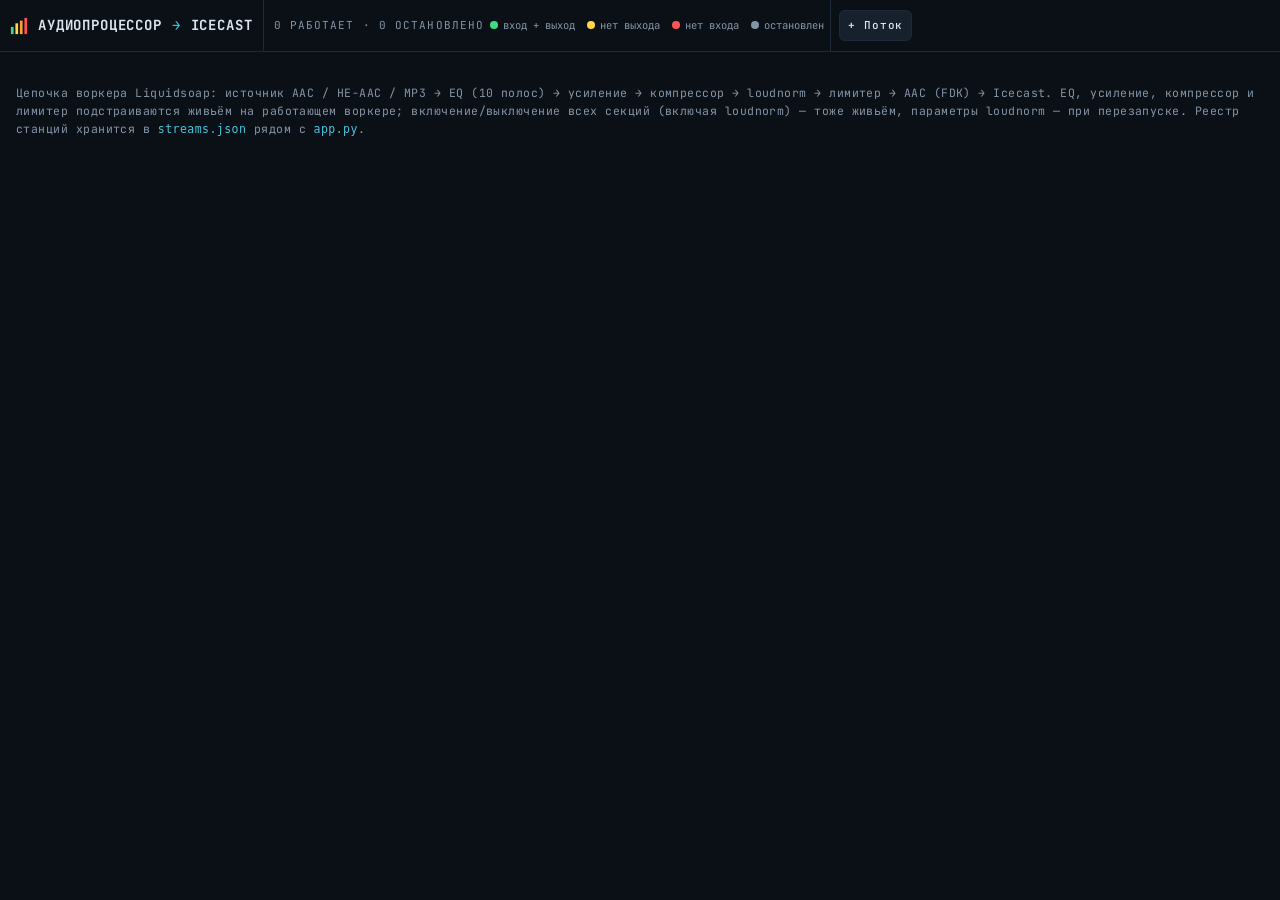
==== app/static/index.html @ 31f0cda4 "UI: чипы цепочки на карточках дашборда синхронизированы с живыми переключениями секций (streamsDoc о" ====
<!DOCTYPE html>
<html lang="ru">
<head>
<meta charset="utf-8">
<meta name="viewport" content="width=device-width, initial-scale=1">
<title>Аудиопроцессор · Панель управления</title>
<link rel="preconnect" href="https://fonts.googleapis.com">
<link rel="preconnect" href="https://fonts.gstatic.com" crossorigin>
<link href="https://fonts.googleapis.com/css2?family=JetBrains+Mono:wght@400;500;700&display=swap" rel="stylesheet">
<style>
  :root {
    --bg: #0b1016;
    --panel: #121922;
    --panel-2: #17212d;
    --border: #1f2a38;
    --text: #dbe4ee;
    --text-dim: #8494a7;
    --accent: #43c6dd;
    --green: #3ddc84;
    --yellow: #ffd54a;
    --orange: #ff9f2e;
    --red: #ff5252;
    --radius: 6px;
  }
  * { box-sizing: border-box; }
  html, body { margin: 0; padding: 0; }
  body {
    background: var(--bg);
    color: var(--text);
    font-family: "JetBrains Mono", ui-monospace, "Cascadia Mono", Consolas, monospace;
    font-size: 14px;
    line-height: 1.55;
    min-height: 100dvh;
  }
  ::selection { background: rgba(67, 198, 221, 0.25); }

  /* ---------- header + nav tabs ---------- */
  header {
    position: sticky; top: 0; z-index: 10;
    display: flex; flex-wrap: wrap; align-items: center; gap: 10px;
    padding: 0 16px;
    background: rgba(11, 16, 22, 0.96);
    border-bottom: 1px solid var(--border);
    min-height: 52px;
  }
  .logo {
    display: flex; align-items: center; gap: 10px;
    font-weight: 700; font-size: 14px; letter-spacing: 0.06em;
    padding-right: 14px; margin-right: 4px;
    border-right: 1px solid var(--border);
    align-self: stretch;
  }
  .logo .arrow { color: var(--accent); }

  .nav-tabs { display: flex; align-items: stretch; align-self: stretch; }
  .nav-tab {
    font: inherit; font-size: 12px; font-weight: 500;
    letter-spacing: 0.14em; text-transform: uppercase;
    color: var(--text-dim);
    background: none; border: none; cursor: pointer;
    padding: 0 16px;
    border-bottom: 2px solid transparent;
    transition: color 0.15s ease, border-color 0.15s ease;
  }
  .nav-tab:hover { color: var(--text); }
  .nav-tab:focus-visible { outline: 2px solid var(--accent); outline-offset: -2px; }
  .nav-tab.active { color: var(--accent); border-bottom-color: var(--accent); }

  header .spacer { flex: 1; }

  /* ---------- панель станции: вкладки разделов + BYPASS (под хэдером) ----------
     Выравнивание по левому краю сетки секций (как .layout), вид — кнопки. */
  .station-toolbar {
    display: flex; align-items: center; gap: 10px;
    max-width: 1560px; margin: 0 auto;
    padding: 12px 16px 0;
  }
  .station-toolbar .nav-tabs { align-self: center; gap: 8px; }
  .station-toolbar .nav-tab {
    font-size: 11px; letter-spacing: 0.12em;
    padding: 7px 14px;
    color: var(--text-dim);
    background: var(--panel);
    border: 1px solid var(--border); border-radius: 8px;
  }
  .station-toolbar .nav-tab:hover { color: var(--text); border-color: rgba(67, 198, 221, 0.5); }
  .station-toolbar .nav-tab.active {
    color: var(--accent);
    border-color: var(--accent);
    background: rgba(67, 198, 221, 0.10);
  }
  .station-toolbar .bypass-toggle { margin-left: auto; }

  /* ---------- bypass ---------- */
  .bypass-toggle {
    display: inline-flex; align-items: center; gap: 8px;
    font-size: 11px; font-weight: 700; letter-spacing: 0.16em;
    color: var(--text-dim); cursor: pointer; user-select: none;
    padding: 5px 10px; border-radius: var(--radius); border: 1px solid var(--border);
    transition: color 0.15s ease, border-color 0.15s ease, background 0.15s ease;
  }
  .bypass-toggle.on {
    color: var(--yellow); border-color: rgba(255, 213, 74, 0.55);
    background: rgba(255, 213, 74, 0.07);
  }
  .bypass-toggle.on .track { background: rgba(255, 213, 74, 0.15) !important; border-color: rgba(255, 213, 74, 0.55) !important; }
  .bypass-toggle.on .track::after { background: var(--yellow) !important; }

  /* ---------- buttons ---------- */
  .btn {
    font: inherit; font-size: 12px; font-weight: 500;
    letter-spacing: 0.08em;
    padding: 7px 15px;
    border-radius: var(--radius);
    border: 1px solid var(--border);
    background: var(--panel-2);
    color: var(--text);
    cursor: pointer;
    transition: border-color 0.15s ease, color 0.15s ease, background 0.15s ease, transform 0.1s ease;
  }
  .btn:hover { border-color: var(--accent); color: var(--accent); }
  .btn:active { transform: translateY(1px); }
  .btn:focus-visible { outline: 2px solid var(--accent); outline-offset: 2px; }
  .btn:disabled { opacity: 0.4; cursor: not-allowed; }
  .btn:disabled:hover { border-color: var(--border); color: var(--text); }
  .btn.primary {
    background: rgba(61, 220, 132, 0.12);
    border-color: rgba(61, 220, 132, 0.5);
    color: var(--green);
  }
  .btn.primary:hover { background: rgba(61, 220, 132, 0.2); border-color: var(--green); color: var(--green); }
  .btn.danger:hover { border-color: var(--red); color: var(--red); }
  header .btn { margin: 8px 0; }

  /* ---------- layout: center + right ---------- */
  .layout {
    display: grid;
    grid-template-columns: minmax(0, 1fr) 300px;
    gap: 16px;
    max-width: 1560px; margin: 0 auto;
    padding: 16px;
  }
  @media (max-width: 1150px) {
    .layout { grid-template-columns: 1fr; }
  }

  .tab-page { display: none; }
  .tab-page.active {
    display: grid;
    grid-template-columns: repeat(12, 1fr);
    gap: 14px;
    align-content: start;
  }

  section.card {
    background: var(--panel);
    border: 1px solid var(--border);
    border-radius: var(--radius);
    padding: 14px 16px 16px;
    grid-column: span 12;
    min-width: 0;
  }
  section.card.disabled > .fields { opacity: 0.35; pointer-events: none; }
  .eq-wrap.disabled { opacity: 0.35; pointer-events: none; }
  #fbFields.disabled { opacity: 0.35; pointer-events: none; }
  @media (min-width: 900px) {
    .card.s4 { grid-column: span 4; }
    .card.s6 { grid-column: span 6; }
    .card.s8 { grid-column: span 8; }
    .card.s12 { grid-column: span 12; }
  }

  .card-head {
    display: flex; align-items: center; justify-content: space-between; gap: 10px;
    margin: -14px -16px 14px; padding: 10px 16px;
    border-bottom: 1px solid var(--border);
    background: rgba(255, 255, 255, 0.015);
  }
  .card-head h2 {
    margin: 0;
    font-size: 11px; font-weight: 700;
    letter-spacing: 0.2em; text-transform: uppercase;
    color: var(--accent);
  }
  .card-head h2 .idx { color: var(--text-dim); margin-right: 8px; }
  .card-head .tools { display: flex; align-items: center; gap: 10px; flex-wrap: wrap; }

  /* ---------- right panel (stream info) ---------- */
  .right-panel {
    background: var(--panel);
    border: 1px solid var(--border);
    border-radius: var(--radius);
    padding: 0 0 8px;
    align-self: start;
    position: sticky; top: 68px;
  }
  .rp-title {
    padding: 10px 16px;
    font-size: 11px; font-weight: 700; letter-spacing: 0.2em; text-transform: uppercase;
    color: var(--accent);
    border-bottom: 1px solid var(--border);
  }
  .rp-status {
    margin: 14px 16px;
    padding: 10px 12px;
    border: 1px solid var(--border);
    border-radius: var(--radius);
    display: flex; align-items: center; gap: 10px;
    font-size: 12px; font-weight: 700; letter-spacing: 0.14em;
    color: var(--text-dim);
  }
  .rp-status .dot {
    width: 10px; height: 10px; border-radius: 50%;
    background: var(--text-dim); flex: none;
  }
  .rp-status.running { color: var(--green); border-color: rgba(61, 220, 132, 0.45); background: rgba(61, 220, 132, 0.06); }
  .rp-status.running .dot { background: var(--green); animation: pulse 1.5s ease-in-out infinite; }
  @keyframes pulse {
    0%, 100% { box-shadow: 0 0 0 0 rgba(61, 220, 132, 0.5); }
    50% { box-shadow: 0 0 0 6px rgba(61, 220, 132, 0); }
  }
  .rp-row {
    display: flex; justify-content: space-between; gap: 10px;
    padding: 7px 16px;
    border-bottom: 1px solid rgba(31, 42, 56, 0.6);
    font-size: 12px;
  }
  .rp-row .k { color: var(--text-dim); letter-spacing: 0.08em; text-transform: uppercase; font-size: 10.5px; flex: none; }
  .rp-row .v { text-align: right; word-break: break-all; min-width: 0; }
  .rp-row .v.mono { font-size: 11.5px; color: var(--text); }
  /* строка-ссылка «Выход»: клик ведёт на форму редактирования Icecast */
  .rp-edit { cursor: pointer; align-items: center; }
  .rp-edit:hover { background: var(--panel-2); }
  .rp-edit:hover .v { color: var(--accent); }
  .rp-edit-ico { flex: none; color: var(--text-dim); font-size: 12px; opacity: 0.6; }
  .rp-edit:hover .rp-edit-ico { color: var(--accent); opacity: 1; }
  .rp-section-label {
    padding: 12px 16px 4px;
    font-size: 10.5px; color: var(--text-dim); letter-spacing: 0.16em; text-transform: uppercase;
  }
  .rp-chain { display: flex; flex-wrap: wrap; align-items: center; gap: 6px; padding: 6px 16px 10px; }
  .chip {
    font-size: 10.5px; font-weight: 700; letter-spacing: 0.1em;
    padding: 3px 8px; border-radius: 4px;
    border: 1px solid var(--border); color: var(--text-dim);
    background: var(--panel-2);
  }
  .chip.on { color: var(--accent); border-color: rgba(67, 198, 221, 0.5); background: rgba(67, 198, 221, 0.08); }
  .chip.bypass { color: var(--yellow); border-color: rgba(255, 213, 74, 0.55); background: rgba(255, 213, 74, 0.07); }
  .rp-chain .arr { color: var(--text-dim); font-size: 10px; }

  /* ---------- toggle switch ---------- */
  .switch { position: relative; display: inline-block; width: 36px; height: 20px; flex: none; }
  .switch input { position: absolute; opacity: 0; width: 100%; height: 100%; margin: 0; cursor: pointer; }
  .switch .track {
    position: absolute; inset: 0; border-radius: 999px;
    background: var(--panel-2); border: 1px solid var(--border);
    transition: background 0.15s ease, border-color 0.15s ease;
    pointer-events: none;
  }
  .switch .track::after {
    content: ""; position: absolute; top: 2px; left: 2px;
    width: 14px; height: 14px; border-radius: 50%;
    background: var(--text-dim);
    transition: transform 0.15s ease, background 0.15s ease;
  }
  .switch input:checked + .track { background: rgba(67, 198, 221, 0.15); border-color: rgba(67, 198, 221, 0.55); }
  .switch input:checked + .track::after { transform: translateX(16px); background: var(--accent); }
  .switch input:focus-visible + .track { outline: 2px solid var(--accent); outline-offset: 2px; }

  /* ---------- fields ---------- */
  .field { margin-bottom: 12px; }
  .field:last-child { margin-bottom: 0; }
  .field label {
    display: flex; justify-content: space-between; align-items: baseline; gap: 8px;
    font-size: 10.5px; letter-spacing: 0.14em; text-transform: uppercase;
    color: var(--text-dim);
    margin-bottom: 5px;
  }
  .field label .val { color: var(--accent); font-weight: 500; letter-spacing: 0.02em; text-transform: none; }
  .field .hint { font-size: 11px; color: var(--text-dim); margin-top: 4px; }
  /* статус подключения выхода к Icecast (карточка 07) */
  .ice-status {
    display: flex; align-items: center; gap: 8px;
    font-size: 11.5px; color: var(--text-dim);
    padding: 7px 10px; margin-top: 8px;
    border: 1px solid var(--border); border-radius: 6px; background: var(--panel-2);
  }
  .ice-status .dot { flex: none; width: 8px; height: 8px; border-radius: 50%; background: var(--text-dim); }
  .ice-status.ok { color: var(--green); border-color: rgba(61, 220, 132, 0.45); }
  .ice-status.ok .dot { background: var(--green); animation: pulse 1.5s ease-in-out infinite; }
  .ice-status.bad { color: var(--red); border-color: rgba(255, 82, 82, 0.45); }
  .ice-status.bad .dot { background: var(--red); }

  input[type="text"], input[type="password"], input[type="number"], select {
    width: 100%;
    font: inherit; font-size: 13px;
    color: var(--text);
    background: var(--panel-2);
    border: 1px solid var(--border);
    border-radius: var(--radius);
    padding: 7px 10px;
    transition: border-color 0.15s ease;
  }
  input:focus, select:focus { outline: none; border-color: var(--accent); }
  input:focus-visible, select:focus-visible { outline: 2px solid rgba(67, 198, 221, 0.4); outline-offset: 1px; }
  select { width: auto; max-width: 100%; }

  input[type="range"] {
    width: 100%; height: 22px; margin: 0;
    appearance: none; -webkit-appearance: none;
    background: transparent; cursor: pointer;
  }
  input[type="range"]::-webkit-slider-runnable-track {
    height: 4px; border-radius: 2px; background: var(--border);
  }
  input[type="range"]::-webkit-slider-thumb {
    -webkit-appearance: none; appearance: none;
    width: 14px; height: 14px; border-radius: 50%;
    background: var(--accent); margin-top: -5px;
    border: none;
  }
  input[type="range"]::-moz-range-track { height: 4px; border-radius: 2px; background: var(--border); }
  input[type="range"]::-moz-range-thumb { width: 14px; height: 14px; border-radius: 50%; background: var(--accent); border: none; }
  input[type="range"]:focus-visible { outline: 2px solid rgba(67, 198, 221, 0.4); outline-offset: 4px; border-radius: 4px; }

  /* риски шкалы — фирменный признак приборов анализатора */
  .ticks {
    height: 5px; margin-top: 1px;
    background: repeating-linear-gradient(90deg, var(--border) 0 1px, transparent 1px calc(10% - 0.1px));
    opacity: 0.9;
  }

  .row2 { display: grid; grid-template-columns: 1fr 1fr; gap: 12px; }
  .checkline { display: flex; align-items: center; gap: 10px; font-size: 13px; }
  .checkline .grow { flex: 1; }

  /* ---------- equalizer ---------- */
  .eq-row {
    display: flex; justify-content: space-between; gap: 6px;
    overflow-x: auto; padding: 6px 2px 2px;
  }
  .eq-band {
    display: flex; flex-direction: column; align-items: center;
    min-width: 58px; flex: 1;
  }
  .eq-val {
    font-size: 11px; color: var(--accent); font-weight: 500;
    min-height: 16px; margin-bottom: 6px;
  }
  .eq-slider {
    height: 160px; width: 30px;
    display: flex; align-items: center; justify-content: center;
    position: relative;
  }
  .eq-slider input[type="range"] {
    width: 150px;
    transform: rotate(-90deg);
    flex: none;
  }
  .eq-freq {
    font-size: 11px; color: var(--text-dim);
    letter-spacing: 0.06em; margin-top: 6px;
  }
  .eq-zero {
    position: absolute; left: 50%; top: 50%;
    width: 150px; height: 1px;
    background: rgba(67, 198, 221, 0.25);
    transform: translate(-50%, -50%) rotate(-90deg);
    pointer-events: none;
  }
  .eq-row::-webkit-scrollbar { height: 6px; }
  .eq-row::-webkit-scrollbar-thumb { background: var(--border); border-radius: 3px; }

  /* ---------- listen ---------- */
  .listen-row { display: flex; gap: 10px; flex-wrap: wrap; }
  .listen-btn.playing { border-color: rgba(61, 220, 132, 0.6); color: var(--green); background: rgba(61, 220, 132, 0.08); }
  .listen-btn.playing::before { content: "● "; }

  /* ---------- command / console ---------- */
  .cmd-box {
    background: #080d13;
    border: 1px solid var(--border);
    border-radius: var(--radius);
    padding: 14px 16px;
    font-size: 12.5px; line-height: 1.7;
    color: #8fd0e0;
    white-space: pre-wrap; word-break: break-all;
    max-height: 200px; overflow: auto;
  }
  .cmd-actions { display: flex; align-items: center; gap: 12px; margin-top: 10px; flex-wrap: wrap; }
  .cmd-actions .note { font-size: 11px; color: var(--text-dim); }

  .console-head { display: flex; align-items: center; gap: 12px; flex-wrap: wrap; }
  .console-head .grow { flex: 1; }
  .console {
    background: #080d13;
    border: 1px solid var(--border);
    border-radius: var(--radius);
    padding: 12px 14px;
    height: 320px; overflow-y: auto;
    font-size: 12px; line-height: 1.65;
  }
  .console .line { white-space: pre-wrap; word-break: break-all; color: var(--text-dim); }
  .console .line .ts { color: #3d4c60; margin-right: 8px; }
  .console .line.panel { color: var(--accent); }
  .console .line.err { color: var(--red); }
  .console .empty { color: #3d4c60; }
  .console::-webkit-scrollbar, .cmd-box::-webkit-scrollbar { width: 6px; }
  .console::-webkit-scrollbar-thumb, .cmd-box::-webkit-scrollbar-thumb { background: var(--border); border-radius: 3px; }

  footer {
    max-width: 1560px; margin: 0 auto; padding: 0 16px 26px;
    color: var(--text-dim); font-size: 11.5px; letter-spacing: 0.04em;
  }
  footer code { color: var(--accent); }

  .toast {
    position: fixed; bottom: 20px; left: 50%; transform: translateX(-50%) translateY(80px);
    background: var(--panel-2); border: 1px solid var(--accent);
    color: var(--text); font-size: 13px;
    padding: 10px 18px; border-radius: var(--radius);
    opacity: 0; transition: transform 0.25s ease, opacity 0.25s ease;
    z-index: 50; pointer-events: none;
  }
  .toast.show { opacity: 1; transform: translateX(-50%) translateY(0); }
  .toast.error { border-color: var(--red); color: var(--red); }

  /* ---------- multi-station picker ---------- */
  .station-picker {
    display: flex; align-items: center; align-self: stretch; gap: 8px;
    padding-left: 14px; margin-left: 4px;
    border-left: 1px solid var(--border);
  }
  .station-picker select {
    width: 220px; max-width: 32vw;
    font-size: 12px; padding: 6px 28px 6px 10px;
  }
  .station-picker .btn { margin: 0; padding: 6px 10px; font-size: 11px; white-space: nowrap; }

  .rp-summary {
    margin: 12px 16px 0; padding: 7px 10px;
    border: 1px solid var(--border); border-radius: var(--radius);
    background: rgba(67, 198, 221, 0.04);
    color: var(--text-dim); font-size: 10.5px; letter-spacing: 0.08em;
  }
  .rp-summary b { color: var(--green); font-weight: 700; }
  .rp-station-name {
    display: flex; align-items: center; gap: 8px;
  }
  .rp-station-name .id { color: var(--text-dim); font-size: 10.5px; }

  /* при 1500px ширины рабочего окна селектор станций остаётся в одной строке */
  @media (max-width: 1600px) {
    header { gap: 6px; padding: 0 10px; }
    .logo { padding-right: 10px; }
    .nav-tab { padding: 0 10px; font-size: 11px; }
    .station-picker { gap: 6px; padding-left: 8px; margin-left: 0; }
    .station-picker select { width: 190px; font-size: 11.5px; }
    .station-picker .btn { padding: 6px 8px; }
    .bypass-toggle { padding: 5px 7px; }
    header .btn { padding: 7px 10px; }
  }

  /* ---------- views: дашборд потоков ↔ страница станции ---------- */
  body[data-view="dashboard"] .only-station { display: none !important; }
  body[data-view="station"] .only-dashboard { display: none !important; }

  .st-name {
    font-size: 13px; font-weight: 700; color: var(--text);
    white-space: nowrap; overflow: hidden; text-overflow: ellipsis; max-width: 300px;
  }
  .st-name .id { color: var(--text-dim); font-weight: 400; font-size: 11px; }
  /* имя потока редактируется по клику: пунктир-подсказка + инлайн-поле */
  #stName.editable { cursor: text; border-bottom: 1px dashed transparent; }
  #stName.editable:hover { border-bottom-color: var(--text-dim); }
  #stNameEdit {
    font: inherit; color: var(--text);
    background: var(--panel-2); border: 1px solid var(--accent); border-radius: 5px;
    padding: 1px 6px; width: 16ch; max-width: 280px; outline: none;
  }

  .dash-summary { color: var(--text-dim); font-size: 11px; letter-spacing: 0.1em; text-transform: uppercase; }
  .dash-summary b { color: var(--green); }
  /* легенда состояний карточек в хэдере дашборда */
  .dash-legend { display: flex; align-items: center; gap: 12px; font-size: 10.5px; color: var(--text-dim); white-space: nowrap; }
  .dash-legend .lg { display: inline-flex; align-items: center; gap: 5px; }
  .dash-legend .d { width: 8px; height: 8px; border-radius: 50%; flex: none; }
  .dash-legend .d.g { background: var(--green); }
  .dash-legend .d.y { background: var(--yellow); }
  .dash-legend .d.r { background: var(--red); }
  .dash-legend .d.off { background: var(--text-dim); }

  /* ---------- dashboard grid ---------- */
  #viewDashboard { max-width: 1560px; margin: 0 auto; padding: 16px; }
  .dash-grid {
    display: grid;
    grid-template-columns: repeat(auto-fill, minmax(340px, 1fr));
    gap: 16px;
  }
  .scard {
    background: var(--panel); border: 1px solid var(--border); border-radius: var(--radius);
    padding: 14px; cursor: pointer;
    display: flex; flex-direction: column; gap: 10px;
    transition: border-color 0.15s ease, transform 0.1s ease;
  }
  .scard:hover { border-color: rgba(67, 198, 221, 0.5); }
  .scard:focus-visible { outline: 2px solid var(--accent); outline-offset: 2px; }
  /* работающий поток: зелёный фон + ярко-зелёный кант — видно с первого взгляда */
  .scard.running {
    background: linear-gradient(180deg, rgba(61, 220, 132, 0.16), rgba(61, 220, 132, 0.07)), var(--panel);
    border-color: var(--green);
    box-shadow: 0 0 0 1px rgba(61, 220, 132, 0.45), 0 0 20px rgba(61, 220, 132, 0.18);
  }
  .scard.running:hover { border-color: var(--green); }
  /* вход есть, выходное подключение потеряно — жёлтая карточка */
  .scard.no-output {
    background: linear-gradient(180deg, rgba(255, 213, 74, 0.14), rgba(255, 213, 74, 0.06)), var(--panel);
    border-color: var(--yellow);
    box-shadow: 0 0 0 1px rgba(255, 213, 74, 0.40), 0 0 20px rgba(255, 213, 74, 0.15);
  }
  .scard.no-output:hover { border-color: var(--yellow); }
  /* входной поток оборвался — красная карточка */
  .scard.no-input {
    background: linear-gradient(180deg, rgba(255, 82, 82, 0.14), rgba(255, 82, 82, 0.06)), var(--panel);
    border-color: var(--red);
    box-shadow: 0 0 0 1px rgba(255, 82, 82, 0.40), 0 0 20px rgba(255, 82, 82, 0.15);
  }
  .scard.no-input:hover { border-color: var(--red); }
  .scard-status.no-output { background: var(--yellow); animation: pulse 1.5s ease-in-out infinite; }
  .scard-status.no-input { background: var(--red); animation: pulse 1.5s ease-in-out infinite; }
  .scard-head { display: flex; align-items: center; gap: 10px; min-width: 0; }
  .scard-status { flex: none; width: 9px; height: 9px; border-radius: 50%; background: var(--text-dim); }
  .scard-status.running { background: var(--green); animation: pulse 1.5s ease-in-out infinite; }
  .scard-name { font-weight: 700; font-size: 13px; overflow: hidden; text-overflow: ellipsis; white-space: nowrap; min-width: 0; }
  .scard-id { color: var(--text-dim); font-size: 10.5px; flex: none; }
  .scard-urls { display: flex; flex-direction: column; gap: 4px; font-size: 11px; }
  .scard-url { display: flex; gap: 8px; min-width: 0; }
  .scard-url .k { color: var(--text-dim); font-size: 9.5px; letter-spacing: 0.1em; flex: none; width: 44px; padding-top: 1px; }
  .scard-url .v { color: var(--text); overflow: hidden; text-overflow: ellipsis; white-space: nowrap; }
  .scard-chain { display: flex; flex-wrap: wrap; align-items: center; gap: 5px; }
  .scard-chain .arr { color: var(--text-dim); font-size: 10px; }
  .scard-meta { display: flex; gap: 12px; flex-wrap: wrap; color: var(--text-dim); font-size: 10.5px; }
  .scard-meta .bypass { color: var(--yellow); }
  .scard-actions { display: flex; gap: 8px; margin-top: 2px; }
  .scard-actions .btn { padding: 5px 11px; font-size: 11px; margin: 0; }
  /* прослушка A/B — отдельная нижняя строка карточки */
  .scard-listen-row {
    display: flex; gap: 8px;
    margin-top: 4px; padding-top: 10px;
    border-top: 1px solid rgba(31, 42, 56, 0.6);
  }
  .scard-listen { flex: 1; padding: 6px 8px !important; font-size: 11px; margin: 0; }
  .scard-listen-row .lbl { align-self: center; font-size: 10.5px; color: var(--text-dim); white-space: nowrap; }
  .scard-listen.playing {
    color: var(--green); border-color: var(--green);
    background: rgba(61, 220, 132, 0.12);
  }
  .dash-empty { color: var(--text-dim); padding: 48px 0; text-align: center; grid-column: 1 / -1; }

  @media (prefers-reduced-motion: reduce) {
    .rp-status.running .dot { animation: none; }
    * { transition-duration: 0.01ms !important; }
  }
</style>
</head>
<body data-view="dashboard">

<header>
  <div class="logo">
    <svg width="18" height="18" viewBox="0 0 20 20" fill="none" aria-hidden="true">
      <rect x="1" y="11" width="3" height="8" fill="#3ddc84"/>
      <rect x="6" y="7" width="3" height="12" fill="#ffd54a"/>
      <rect x="11" y="4" width="3" height="15" fill="#ff9f2e"/>
      <rect x="16" y="1" width="3" height="18" fill="#ff5252"/>
    </svg>
    АУДИОПРОЦЕССОР <span class="arrow">→</span> ICECAST
  </div>

  <button class="btn only-station" id="btnBack" title="К списку потоков">← Потоки</button>
  <span class="st-name only-station"><span id="stName" class="editable" title="Клик — переименовать поток">—</span> <span class="id" id="stId"></span></span>

  <span class="dash-summary only-dashboard" id="dashSummary">0 работает · 0 остановлено</span>
  <span class="dash-legend only-dashboard" title="Состояния карточек потоков">
    <span class="lg"><i class="d g"></i>вход + выход</span>
    <span class="lg"><i class="d y"></i>нет выхода</span>
    <span class="lg"><i class="d r"></i>нет входа</span>
    <span class="lg"><i class="d off"></i>остановлен</span>
  </span>

  <div class="station-picker" aria-label="Станции">
    <select id="stationSelect" aria-label="Выбранная станция" hidden></select>
    <button class="btn" id="btnAddStation" title="Добавить поток">+ Поток</button>
    <button class="btn danger only-station" id="btnDeleteStation" title="Удалить выбранную станцию">Удалить</button>
  </div>

  <div class="spacer"></div>

  <button class="btn primary only-station" id="btnStart">▶ Старт</button>
  <button class="btn only-station" id="btnRestart">⟳ Перезапуск</button>
  <button class="btn danger only-station" id="btnStop">■ Стоп</button>
</header>

<!-- ============ ПАНЕЛЬ СТАНЦИИ: вкладки разделов + BYPASS ============ -->
<div class="station-toolbar only-station">
  <nav class="nav-tabs" role="tablist" aria-label="Разделы панели">
    <button class="nav-tab active" role="tab" aria-selected="true" data-tab="processing">Обработка</button>
    <button class="nav-tab" role="tab" aria-selected="false" data-tab="output">Вывод и контроль</button>
    <button class="nav-tab" role="tab" aria-selected="false" data-tab="system">Команда и лог</button>
  </nav>
  <label class="bypass-toggle" id="bypassToggle" title="Обход всей обработки: поток идёт без EQ, усиления, компрессора, нормализации и лимитера. Для работающего Liquidsoap-воркера переключается живьём — без перезапуска">
    <span class="switch"><input type="checkbox" id="bypass"><span class="track"></span></span>
    BYPASS
  </label>
</div>

<!-- ======================== VIEW: ДАШБОРД ПОТОКОВ ======================== -->
<div id="viewDashboard" class="only-dashboard">
  <div class="dash-grid" id="dashGrid"></div>
</div>

<div class="layout only-station">
  <main>
    <!-- ======================== TAB: ОБРАБОТКА ======================== -->
    <div class="tab-page active" id="tab-processing" role="tabpanel">

      <section class="card s4">
        <div class="card-head"><h2><span class="idx">01</span>Источник</h2></div>
        <div class="fields">
          <div class="field">
            <label>URL потока (AAC / HE-AAC / MP3)</label>
            <input type="text" id="src_url" placeholder="http://host:8000/stream" spellcheck="false">
          </div>
          <div class="field">
            <div class="checkline">
              <span class="grow">Переподключаться при обрыве</span>
              <span class="switch"><input type="checkbox" id="src_reconnect"><span class="track"></span></span>
            </div>
          </div>
          <div class="field">
            <label>Макс. задержка переподключения, с <span class="val" id="src_reconnect_delay_max_val"></span></label>
            <input type="range" id="src_reconnect_delay_max" min="1" max="30" step="1">
          </div>
          <div class="field">
            <div class="checkline">
              <span class="grow">Резерв при обрыве входа</span>
              <span class="switch"><input type="checkbox" id="fb_enabled"><span class="track"></span></span>
            </div>
          </div>
          <div id="fbFields">
            <div class="field">
              <label>Заглушка на время обрыва</label>
              <select id="fb_mode" style="width:100%">
                <option value="silence">Тишина — эфир и слушатели не отваливаются</option>
                <option value="tone">Тихий тон 880 Гц («техническая пауза»)</option>
                <option value="url">Резервный поток (URL)</option>
              </select>
            </div>
            <div class="field" id="fbUrlField">
              <label>URL резервного потока</label>
              <input type="text" id="fb_url" placeholder="http://host:8000/backup" spellcheck="false">
            </div>
            <div class="hint">При обрыве источника выход переключается на заглушку, при возврате — обратно автоматически. Применяется при перезапуске станции (Liquidsoap)</div>
          </div>
        </div>
      </section>

      <section class="card s8" id="cardEqualizer">
        <div class="card-head">
          <h2><span class="idx">02</span>Эквалайзер · 10 полос</h2>
          <div class="tools">
            <select id="eq_preset">
              <option value="">Пресет…</option>
              <option value="flat">Плоский</option>
              <option value="voice">Речь (разборчивость)</option>
              <option value="music">Музыка (V-кривая)</option>
              <option value="bass">Бас-буст</option>
              <option value="bright">Яркие верха</option>
            </select>
            <button class="btn" id="btnEqReset">Сброс</button>
            <span class="switch"><input type="checkbox" id="eq_enabled"><span class="track"></span></span>
          </div>
        </div>
        <div class="fields">
          <div class="eq-wrap" id="eqBandsWrap">
            <div class="eq-row" id="eqRow"></div>
          </div>
          <div class="field">
            <div class="checkline">
              <span class="grow">Усиление после EQ <span class="val" id="gain_db_val"></span></span>
              <button class="btn" id="btnGainLive" title="Мгновенно применить к работающему Liquidsoap-воркеру (без перезапуска)">⚡ Живьём</button>
              <span class="switch"><input type="checkbox" id="gain_enabled"><span class="track"></span></span>
            </div>
            <input type="range" id="gain_db" min="-24" max="24" step="0.5" value="0">
            <div class="hint">Статическое усиление/ослабление перед компрессором · ±24 дБ · если включён LoudNorm, он выравнивает итоговую громкость и изменения gain почти не слышны</div>
          </div>
        </div>
      </section>

      <section class="card s4" id="cardCompressor">
        <div class="card-head">
          <h2><span class="idx">03</span>Компрессор</h2>
          <span class="switch"><input type="checkbox" id="comp_enabled"><span class="track"></span></span>
        </div>
        <div class="fields">
          <div class="field">
            <label>Порог, dB <span class="val" id="comp_threshold_val"></span></label>
            <input type="range" id="comp_threshold" min="-60" max="0" step="1">
          </div>
          <div class="field">
            <label>Ratio <span class="val" id="comp_ratio_val"></span></label>
            <input type="range" id="comp_ratio" min="1" max="20" step="0.5">
          </div>
          <div class="row2">
            <div class="field">
              <label>Attack, мс <span class="val" id="comp_attack_val"></span></label>
              <input type="range" id="comp_attack" min="1" max="100" step="1">
            </div>
            <div class="field">
              <label>Release, мс <span class="val" id="comp_release_val"></span></label>
              <input type="range" id="comp_release" min="20" max="1000" step="10">
            </div>
          </div>
          <div class="field">
            <label>Makeup, dB <span class="val" id="comp_makeup_val"></span></label>
            <input type="range" id="comp_makeup" min="0" max="24" step="0.5">
          </div>
        </div>
      </section>

      <section class="card s4" id="cardLoudnorm">
        <div class="card-head">
          <h2><span class="idx">04</span>Громкость (EBU R128)</h2>
          <span class="switch"><input type="checkbox" id="ln_enabled"><span class="track"></span></span>
        </div>
        <div class="fields">
          <div class="field">
            <label>Целевая громкость, LUFS <span class="val" id="ln_i_val"></span></label>
            <input type="range" id="ln_i" min="-40" max="-5" step="0.5">
            <div class="hint">−16 … −14 — интернет-радио · −23 — эфирное вещание</div>
          </div>
          <div class="row2">
            <div class="field">
              <label>True Peak, dBTP <span class="val" id="ln_tp_val"></span></label>
              <input type="range" id="ln_tp" min="-6" max="0" step="0.5">
            </div>
            <div class="field">
              <label>LRA, LU <span class="val" id="ln_lra_val"></span></label>
              <input type="range" id="ln_lra" min="1" max="20" step="1">
            </div>
          </div>
          <div class="hint">Включение/выключение секции — живьём, без перезапуска воркера; параметры i/tp/lra применяются при перезапуске</div>
        </div>
      </section>

      <section class="card s4" id="cardLimiter">
        <div class="card-head">
          <h2><span class="idx">05</span>Лимитер</h2>
          <span class="switch"><input type="checkbox" id="lim_enabled"><span class="track"></span></span>
        </div>
        <div class="fields">
          <div class="field">
            <label>Потолок, dBTP <span class="val" id="lim_ceiling_db_val"></span></label>
            <input type="range" id="lim_ceiling_db" min="-6" max="0" step="0.1">
            <div class="hint">Защита от клиппинга после кодирования в AAC</div>
          </div>
          <div class="row2">
            <div class="field">
              <label>Attack, мс <span class="val" id="lim_attack_val"></span></label>
              <input type="range" id="lim_attack" min="1" max="50" step="1">
            </div>
            <div class="field">
              <label>Release, мс <span class="val" id="lim_release_val"></span></label>
              <input type="range" id="lim_release" min="10" max="500" step="10">
            </div>
          </div>
        </div>
      </section>

    </div>

    <!-- ======================== TAB: ВЫВОД И КОНТРОЛЬ ======================== -->
    <div class="tab-page" id="tab-output" role="tabpanel">

      <section class="card s4">
        <div class="card-head"><h2><span class="idx">06</span>Настройка Кодирования</h2></div>
        <div class="fields">
          <div class="row2">
            <div class="field">
              <label>Битрейт</label>
              <select id="enc_bitrate" style="width:100%">
                <option>64</option><option>96</option><option>128</option>
                <option>160</option><option>192</option><option>256</option><option>320</option>
              </select>
            </div>
            <div class="field">
              <label>Частота, Гц</label>
              <select id="enc_sample_rate" style="width:100%">
                <option>32000</option><option>44100</option><option>48000</option>
              </select>
            </div>
          </div>
          <div class="field">
            <label>Каналы</label>
            <select id="enc_channels" style="width:100%">
              <option value="2">Стерео</option>
              <option value="1">Моно</option>
            </select>
          </div>
        </div>
      </section>

      <section class="card s4">
        <div class="card-head"><h2><span class="idx">07</span>Настройка подключения к Icecast</h2></div>
        <div class="fields">
          <div class="row2">
            <div class="field">
              <label>Хост</label>
              <input type="text" id="ice_host" spellcheck="false">
            </div>
            <div class="field">
              <label>Порт</label>
              <input type="number" id="ice_port" min="1" max="65535">
            </div>
          </div>
          <div class="field">
            <label>Точка монтирования</label>
            <input type="text" id="ice_mount" placeholder="/stream" spellcheck="false">
          </div>
          <div class="row2">
            <div class="field">
              <label>Пользователь</label>
              <input type="text" id="ice_user" spellcheck="false">
            </div>
            <div class="field">
              <label>Пароль</label>
              <input type="password" id="ice_password" autocomplete="off">
            </div>
          </div>
          <div class="ice-status" id="iceStatus">
            <span class="dot"></span><span id="iceStatusText">—</span>
          </div>
          <div class="hint">Изменения применяются при перезапуске станции. Адреса 127.0.0.1/localhost автоматически подставляются в воркер как host.docker.internal — сервер на этой же машине остаётся достижимым из контейнера</div>
        </div>
      </section>

      <section class="card s4">
        <div class="card-head"><h2><span class="idx">08</span>Служба</h2></div>
        <div class="fields">
          <div class="field">
            <div class="checkline">
              <span class="grow">Автоперезапуск при падении</span>
              <span class="switch"><input type="checkbox" id="ar_enabled"><span class="track"></span></span>
            </div>
          </div>
          <div class="field">
            <label>Задержка перезапуска, с <span class="val" id="ar_delay_val"></span></label>
            <input type="range" id="ar_delay" min="1" max="60" step="1">
          </div>
          <div class="field" id="ffmpegPathField" style="display:none">
            <label>FFmpeg не найден — укажите путь к ffmpeg.exe (нужен только для подслушки A/B)</label>
            <input type="text" id="ffmpeg_path" placeholder="C:\ffmpeg\bin\ffmpeg.exe" spellcheck="false">
          </div>
          <div class="field">
            <div class="checkline">
              <span class="grow" style="color: var(--text-dim); font-size: 12px;">Настройки сохраняются в config.json при старте и по кнопке</span>
              <button class="btn" id="btnSave">Сохранить</button>
            </div>
          </div>
        </div>
      </section>

      <section class="card s12">
        <div class="card-head"><h2><span class="idx">09</span>Подслушка A/B</h2></div>
        <div class="fields">
          <div class="listen-row">
            <button class="btn listen-btn" id="btnListenInput">Вход (исходный)</button>
            <button class="btn listen-btn" id="btnListenOutput">Выход (после обработки)</button>
            <button class="btn danger" id="btnListenStop">■ Стоп</button>
            <span style="flex:1"></span>
            <span style="display:inline-flex; align-items:center; gap:10px; min-width:220px; flex:0 1 260px;">
              <span style="font-size:10.5px; color:var(--text-dim); letter-spacing:0.1em;">ГРОМКОСТЬ <span class="val" id="listen_vol_val" style="color:var(--accent)">80%</span></span>
              <input type="range" id="listen_vol" min="0" max="100" step="1" value="80">
            </span>
          </div>
          <div class="hint" id="listenStatus" style="margin-top:8px">Мониторинг идёт отдельным MP3-каналом (задержка 1–3 с) — только для сравнения звука на слух</div>
        </div>
      </section>

    </div>

    <!-- ======================== TAB: КОМАНДА И ЛОГ ======================== -->
    <div class="tab-page" id="tab-system" role="tabpanel">

      <section class="card s12">
        <div class="card-head"><h2><span class="idx">10</span>Команда воркера</h2></div>
        <div class="cmd-box" id="cmdBox">…</div>
        <div class="cmd-actions">
          <button class="btn" id="btnCopy">Копировать</button>
          <span class="note">Итоговая команда — обновляется при любом изменении настроек</span>
        </div>
      </section>

      <section class="card s12">
        <div class="card-head console-head">
          <h2><span class="idx">11</span>Лог воркера</h2>
          <span class="grow"></span>
          <div class="checkline" style="font-size: 12px; color: var(--text-dim);">
            Автопрокрутка
            <span class="switch"><input type="checkbox" id="autoscroll" checked><span class="track"></span></span>
          </div>
          <button class="btn" id="btnClearLog">Очистить</button>
        </div>
        <div class="console" id="console"><div class="empty">Лог пуст — нажмите «Старт»</div></div>
      </section>

    </div>
  </main>

  <!-- ======================== RIGHT PANEL ======================== -->
  <aside class="right-panel">
    <div class="rp-title">Stream Info</div>
    <div class="rp-summary" id="rpSummary">0 работает · 0 остановлено</div>

    <div class="rp-row rp-station-name">
      <span class="k">Станция</span>
      <span class="v mono"><span id="rpStationName">—</span> <span class="id" id="rpStationId"></span></span>
    </div>

    <div class="rp-status" id="rpStatus">
      <span class="dot"></span><span id="rpStatusText">ОСТАНОВЛЕН</span>
    </div>

    <div class="rp-row"><span class="k">PID</span><span class="v mono" id="rpPid">—</span></div>
    <div class="rp-row"><span class="k">Аптайм</span><span class="v mono" id="rpUptime">—</span></div>
    <div class="rp-row"><span class="k">Рестартов</span><span class="v mono" id="rpRestarts">0</span></div>
    <div class="rp-row"><span class="k">Воркер</span><span class="v mono" id="rpFfmpeg">—</span></div>

    <div class="rp-section-label">Вход</div>
    <div class="rp-row"><span class="v mono" id="rpInput" style="text-align:left">—</span></div>

    <div class="rp-section-label">Выход</div>
    <div class="rp-row rp-edit" id="rpOutputRow" title="Нажмите, чтобы изменить выходной поток (Icecast)">
      <span class="v mono" id="rpOutput" style="text-align:left">—</span><span class="rp-edit-ico">✎</span>
    </div>

    <div class="rp-section-label">Цепочка обработки</div>
    <div class="rp-chain" id="rpChain"></div>
  </aside>
</div>

<footer>
  Цепочка воркера Liquidsoap: источник AAC / HE-AAC / MP3 → EQ (10 полос) → усиление → компрессор → loudnorm → лимитер → AAC (FDK) → Icecast.
  EQ, усиление, компрессор и лимитер подстраиваются живьём на работающем воркере; включение/выключение всех секций (включая loudnorm) — тоже живьём, параметры loudnorm — при перезапуске. Реестр станций хранится в <code>streams.json</code> рядом с <code>app.py</code>.
</footer>

<div class="toast" id="toast"></div>

<script src="/static/app.js?v=2"></script>
<script type="text/plain" id="legacyInlineScript">
"use strict";

const $ = (id) => document.getElementById(id);

/* ---------- tabs ---------- */

function activateTab(name) {
  const tab = document.querySelector('.nav-tab[data-tab="' + name + '"]');
  if (!tab) return;
  document.querySelectorAll(".nav-tab").forEach((t) => {
    t.classList.toggle("active", t === tab);
    t.setAttribute("aria-selected", t === tab ? "true" : "false");
  });
  document.querySelectorAll(".tab-page").forEach((p) => {
    p.classList.toggle("active", p.id === "tab-" + tab.dataset.tab);
  });
}

document.querySelectorAll(".nav-tab").forEach((tab) => {
  tab.addEventListener("click", () => {
    activateTab(tab.dataset.tab);
    history.replaceState(null, "", "#" + tab.dataset.tab);
  });
});
if (location.hash) activateTab(location.hash.slice(1));

/* ---------- equalizer ---------- */

const EQ_FREQS = [31, 62, 125, 250, 500, 1000, 2000, 4000, 8000, 16000];
const EQ_LABELS = ["31", "62", "125", "250", "500", "1k", "2k", "4k", "8k", "16k"];
const EQ_PRESETS = {
  flat:   [0, 0, 0, 0, 0, 0, 0, 0, 0, 0],
  voice:  [-6, -4, -2, 0, 1, 2, 3, 2, 0, -2],
  music:  [3, 2, 1, 0, -1, -1, 0, 2, 3, 2],
  bass:   [6, 5, 4, 2, 1, 0, 0, 0, 0, 0],
  bright: [-1, -1, 0, 0, 0, 0, 1, 3, 5, 5],
};

function buildEqBands() {
  const row = $("eqRow");
  EQ_FREQS.forEach((freq, i) => {
    const band = document.createElement("div");
    band.className = "eq-band";

    const val = document.createElement("span");
    val.className = "eq-val";
    val.id = "eq_val_" + i;
    val.textContent = "0";

    const sliderWrap = document.createElement("div");
    sliderWrap.className = "eq-slider";
    const slider = document.createElement("input");
    slider.type = "range";
    slider.id = "eq_b" + i;
    slider.min = -12; slider.max = 12; slider.step = 0.5; slider.value = 0;
    slider.setAttribute("aria-label", "Полоса " + EQ_LABELS[i] + " Гц");
    slider.addEventListener("input", () => { syncEqLabels(); refreshCommand(); });
    slider.addEventListener("dblclick", () => { slider.value = 0; syncEqLabels(); refreshCommand(); });
    const zero = document.createElement("div");
    zero.className = "eq-zero";
    sliderWrap.appendChild(slider);
    sliderWrap.appendChild(zero);

    const lab = document.createElement("span");
    lab.className = "eq-freq";
    lab.textContent = EQ_LABELS[i];

    band.appendChild(val);
    band.appendChild(sliderWrap);
    band.appendChild(lab);
    row.appendChild(band);
  });
}

function syncEqLabels() {
  for (let i = 0; i < EQ_FREQS.length; i++) {
    const v = parseFloat($("eq_b" + i).value);
    $("eq_val_" + i).textContent = (v > 0 ? "+" : "") + v;
    $("eq_val_" + i).style.color = v === 0 ? "var(--text-dim)" : "var(--accent)";
  }
}

function applyEqPreset(name) {
  const gains = EQ_PRESETS[name];
  if (!gains) return;
  gains.forEach((g, i) => { $("eq_b" + i).value = g; });
  syncEqLabels();
  refreshCommand();
}

$("eq_preset").addEventListener("change", (e) => {
  if (e.target.value) {
    applyEqPreset(e.target.value);
    $("eq_enabled").checked = true;
    syncCardState();
  }
});

$("btnEqReset").addEventListener("click", () => {
  applyEqPreset("flat");
  $("eq_preset").value = "";
});

/* ---------- config <-> form ---------- */

const FIELDS = {
  bypass:         ["bypass", "bool"],
  src_url:        ["source", "url"],
  src_reconnect:  ["source", "reconnect", "bool"],
  src_reconnect_delay_max: ["source", "reconnect_delay_max", "num"],
  eq_enabled:     ["equalizer", "enabled", "bool"],
  comp_enabled:   ["compressor", "enabled", "bool"],
  comp_threshold: ["compressor", "threshold", "num"],
  comp_ratio:     ["compressor", "ratio", "num"],
  comp_attack:    ["compressor", "attack", "num"],
  comp_release:   ["compressor", "release", "num"],
  comp_makeup:    ["compressor", "makeup", "num"],
  ln_enabled:     ["loudnorm", "enabled", "bool"],
  ln_i:           ["loudnorm", "i", "num"],
  ln_tp:          ["loudnorm", "tp", "num"],
  ln_lra:         ["loudnorm", "lra", "num"],
  lim_enabled:    ["limiter", "enabled", "bool"],
  lim_ceiling_db: ["limiter", "ceiling_db", "num"],
  lim_attack:     ["limiter", "attack", "num"],
  lim_release:    ["limiter", "release", "num"],
  enc_bitrate:    ["encoder", "bitrate", "num"],
  enc_sample_rate:["encoder", "sample_rate", "num"],
  enc_channels:   ["encoder", "channels", "num"],
  ice_host:       ["icecast", "host"],
  ice_port:       ["icecast", "port", "num"],
  ice_mount:      ["icecast", "mount"],
  ice_user:       ["icecast", "user"],
  ice_password:   ["icecast", "password"],
  ffmpeg_path:    ["ffmpeg_path"],
  ar_enabled:     ["autorestart", "enabled", "bool"],
  ar_delay:       ["autorestart", "delay", "num"],
};

function collectConfig() {
  const cfg = {};
  for (const [id, path] of Object.entries(FIELDS)) {
    const el = $(id);
    let value = el.type === "checkbox" ? el.checked : el.value;
    if (path.includes("num")) value = parseFloat(value);
    let node = cfg;
    const keys = path.filter((k) => k !== "num" && k !== "bool");
    for (let i = 0; i < keys.length - 1; i++) {
      node[keys[i]] = node[keys[i]] || {};
      node = node[keys[i]];
    }
    node[keys[keys.length - 1]] = value;
  }
  cfg.equalizer.gains = EQ_FREQS.map((_, i) => parseFloat($("eq_b" + i).value));
  return cfg;
}

function fillForm(cfg) {
  for (const [id, path] of Object.entries(FIELDS)) {
    const keys = path.filter((k) => k !== "num" && k !== "bool");
    let node = cfg;
    for (const k of keys) node = node ? node[k] : undefined;
    if (node === undefined) continue;
    const el = $(id);
    if (el.type === "checkbox") el.checked = Boolean(node);
    else el.value = node;
  }
  const gains = (cfg.equalizer && cfg.equalizer.gains) || [];
  gains.forEach((g, i) => { if (i < EQ_FREQS.length) $("eq_b" + i).value = g; });
  syncEqLabels();
  syncLabels();
  syncCardState();
}

/* ---------- labels & disabled sections ---------- */

const LABEL_FMT = {
  comp_threshold: (v) => v + " dB",
  comp_ratio: (v) => v + " : 1",
  comp_attack: (v) => v + " мс",
  comp_release: (v) => v + " мс",
  comp_makeup: (v) => "+" + v + " dB",
  ln_i: (v) => v + " LUFS",
  ln_tp: (v) => v + " dBTP",
  ln_lra: (v) => v + " LU",
  lim_ceiling_db: (v) => v + " dBTP",
  lim_attack: (v) => v + " мс",
  lim_release: (v) => v + " мс",
  src_reconnect_delay_max: (v) => v + " с",
  ar_delay: (v) => v + " с",
};

function syncLabels() {
  for (const [id, fmt] of Object.entries(LABEL_FMT)) {
    const target = $(id + "_val");
    if (target) target.textContent = fmt($(id).value);
  }
}

function syncCardState() {
  const bypass = $("bypass").checked;
  $("bypassToggle").classList.toggle("on", bypass);
  $("cardEqualizer").classList.toggle("disabled", bypass || !$("eq_enabled").checked);
  $("cardCompressor").classList.toggle("disabled", bypass || !$("comp_enabled").checked);
  $("cardLoudnorm").classList.toggle("disabled", bypass || !$("ln_enabled").checked);
  $("cardLimiter").classList.toggle("disabled", bypass || !$("lim_enabled").checked);
}

/* ---------- right panel: chain + urls ---------- */

function syncChain() {
  const cfg = collectConfig();
  $("rpInput").textContent = cfg.source.url || "—";
  $("rpOutput").textContent =
    "icecast://" + cfg.icecast.host + ":" + cfg.icecast.port + "/" +
    String(cfg.icecast.mount).replace(/^\/+/, "");

  const chain = $("rpChain");
  chain.innerHTML = "";
  if (cfg.bypass) {
    const chip = document.createElement("span");
    chip.className = "chip bypass";
    chip.textContent = "BYPASS — ОБХОД";
    chain.appendChild(chip);
    return;
  }
  const steps = [
    { name: "EQ", on: cfg.equalizer.enabled && cfg.equalizer.gains.some((g) => g !== 0) },
    { name: "COMP", on: cfg.compressor.enabled },
    { name: "LUFS", on: cfg.loudnorm.enabled },
    { name: "LIM", on: cfg.limiter.enabled },
  ];
  steps.forEach((s, i) => {
    if (i > 0) {
      const arr = document.createElement("span");
      arr.className = "arr";
      arr.textContent = "→";
      chain.appendChild(arr);
    }
    const chip = document.createElement("span");
    chip.className = "chip" + (s.on ? " on" : "");
    chip.textContent = s.name;
    chain.appendChild(chip);
  });
}

/* ---------- command preview ---------- */

let cmdTimer = null;
function refreshCommand() {
  clearTimeout(cmdTimer);
  cmdTimer = setTimeout(async () => {
    try {
      const res = await fetch("/api/command", {
        method: "POST",
        headers: { "Content-Type": "application/json" },
        body: JSON.stringify(collectConfig()),
      });
      const data = await res.json();
      $("cmdBox").textContent = data.text;
    } catch (e) { /* ignore */ }
    syncChain();
  }, 150);
}

/* ---------- toast ---------- */

let toastTimer = null;
function toast(msg, isError) {
  const el = $("toast");
  el.textContent = msg;
  el.classList.toggle("error", Boolean(isError));
  el.classList.add("show");
  clearTimeout(toastTimer);
  toastTimer = setTimeout(() => el.classList.remove("show"), 2600);
}

/* ---------- actions ---------- */

async function postJSON(url, body) {
  const res = await fetch(url, {
    method: "POST",
    headers: { "Content-Type": "application/json" },
    body: body ? JSON.stringify(body) : undefined,
  });
  return res.json();
}

$("btnSave").addEventListener("click", async () => {
  const data = await postJSON("/api/config", collectConfig());
  toast(data.ok ? "Настройки сохранены" : "Ошибка сохранения", !data.ok);
});

$("btnStart").addEventListener("click", async () => {
  const data = await postJSON("/api/start", collectConfig());
  toast(data.message, !data.ok);
  pollStatus();
});

$("btnRestart").addEventListener("click", async () => {
  const data = await postJSON("/api/restart", collectConfig());
  toast(data.message, !data.ok);
  pollStatus();
});

$("btnStop").addEventListener("click", async () => {
  const data = await postJSON("/api/stop");
  toast(data.message, !data.ok);
  pollStatus();
});

$("btnCopy").addEventListener("click", async () => {
  try {
    await navigator.clipboard.writeText($("cmdBox").textContent);
    toast("Команда скопирована");
  } catch (e) {
    toast("Не удалось скопировать", true);
  }
});

$("btnClearLog").addEventListener("click", () => {
  $("console").innerHTML = "";
});

/* ---------- A/B listening ---------- */

const audio = new Audio();
audio.preload = "none";
let listening = null; // "input" | "output" | null
const LISTEN_HINT = "Мониторинг идёт отдельным MP3-каналом (задержка 1–3 с) — только для сравнения звука на слух";

function updateListenUI() {
  $("btnListenInput").classList.toggle("playing", listening === "input");
  $("btnListenOutput").classList.toggle("playing", listening === "output");
  $("listenStatus").textContent = listening
    ? "Играет: " + (listening === "input" ? "входной поток (исходный)" : "выходной поток (после обработки)")
    : LISTEN_HINT;
  $("listenStatus").style.color = listening ? "var(--green)" : "";
}

function stopListen() {
  listening = null;
  audio.pause();
  audio.removeAttribute("src");
  audio.load();
  updateListenUI();
}

async function toggleListen(which) {
  if (listening === which) { stopListen(); return; }
  await postJSON("/api/config", collectConfig());
  audio.pause();
  audio.volume = $("listen_vol").value / 100;
  audio.src = "/api/listen/" + which + "?t=" + Date.now();
  listening = which;
  updateListenUI();
  try {
    await audio.play();
  } catch (e) {
    toast("Браузер заблокировал воспроизведение", true);
    stopListen();
  }
}

$("btnListenInput").addEventListener("click", () => toggleListen("input"));
$("btnListenOutput").addEventListener("click", () => toggleListen("output"));
$("btnListenStop").addEventListener("click", stopListen);
audio.addEventListener("error", () => {
  if (listening) { toast("Поток недоступен — проверьте источник/выход", true); stopListen(); }
});
audio.addEventListener("ended", stopListen);
$("listen_vol").addEventListener("input", () => {
  audio.volume = $("listen_vol").value / 100;
  $("listen_vol_val").textContent = $("listen_vol").value + "%";
});

/* ---------- status polling ---------- */

function fmtUptime(sec) {
  const h = Math.floor(sec / 3600), m = Math.floor((sec % 3600) / 60), s = sec % 60;
  return (h ? h + "ч " : "") + (m ? m + "м " : "") + s + "с";
}

async function pollStatus() {
  try {
    const st = await (await fetch("/api/status")).json();
    $("rpStatus").classList.toggle("running", st.running);
    $("rpStatusText").textContent = st.running ? "РАБОТАЕТ" : "ОСТАНОВЛЕН";
    $("rpPid").textContent = st.running ? st.pid : "—";
    $("rpUptime").textContent = st.running ? fmtUptime(st.uptime) : "—";
    $("rpRestarts").textContent = st.restarts;
    $("rpFfmpeg").textContent = st.ffmpeg_found
      ? (st.ffmpeg_version || "найден").split(" Copyright")[0].replace("ffmpeg version ", "v")
      : "НЕ НАЙДЕН";
    $("rpFfmpeg").style.color = st.ffmpeg_found ? "" : "var(--red)";
    $("btnStart").disabled = st.running;
    $("btnStop").disabled = !st.running;
  } catch (e) { /* ignore */ }
}
setInterval(pollStatus, 2000);

/* ---------- log polling ---------- */

let lastLogId = 0;
async function pollLogs() {
  try {
    const data = await (await fetch("/api/logs?since=" + lastLogId)).json();
    if (data.logs.length) {
      const box = $("console");
      const empty = box.querySelector(".empty");
      if (empty) empty.remove();
      for (const entry of data.logs) {
        const div = document.createElement("div");
        div.className = "line";
        if (entry.line.startsWith("[panel]")) div.classList.add("panel");
        if (/\berror\b|failed|invalid|не найден|не удалось/i.test(entry.line)) div.classList.add("err");
        const ts = document.createElement("span");
        ts.className = "ts";
        ts.textContent = entry.ts;
        div.appendChild(ts);
        div.appendChild(document.createTextNode(entry.line));
        box.appendChild(div);
        lastLogId = entry.id;
      }
      while (box.children.length > 1500) box.removeChild(box.firstChild);
      if ($("autoscroll").checked) box.scrollTop = box.scrollHeight;
    }
  } catch (e) { /* ignore */ }
}
setInterval(pollLogs, 1000);

/* ---------- init ---------- */

for (const id of Object.keys(FIELDS)) {
  $(id).addEventListener("input", () => { syncLabels(); syncCardState(); refreshCommand(); });
}

buildEqBands();

// риски шкал под горизонтальными слайдерами (стилистика приборов анализатора)
document.querySelectorAll('.field input[type="range"], .listen-row input[type="range"]').forEach((el) => {
  const t = document.createElement("div");
  t.className = "ticks";
  el.insertAdjacentElement("afterend", t);
});

(async () => {
  const cfg = await (await fetch("/api/config")).json();
  fillForm(cfg);
  refreshCommand();
  pollStatus();
  pollLogs();
})();
</script>
</body>
</html>
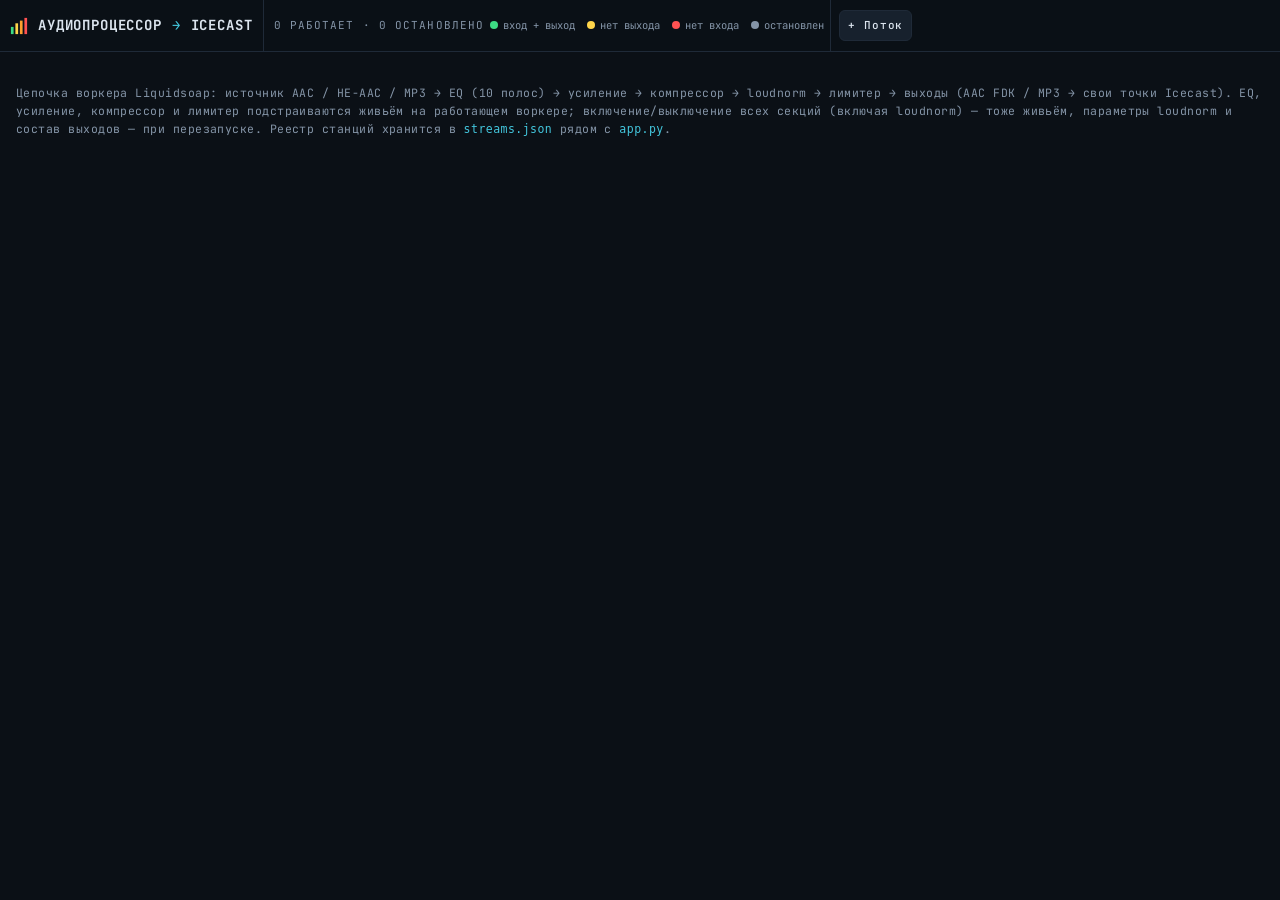
==== commit c0779301: "Мультивыходы: несколько выходов (кодирование + Icecast) на станцию - модель outputs[] с миграцией ст" ====
--- a/app/static/index.html
+++ b/app/static/index.html
@@ -132,6 +132,29 @@
   .btn.danger:hover { border-color: var(--red); color: var(--red); }
   header .btn { margin: 8px 0; }
 
+  /* ---------- analyzer modal ---------- */
+  .analyzer-overlay {
+    position: fixed; inset: 0; z-index: 900;
+    background: rgba(6, 10, 15, 0.75);
+    display: none; align-items: stretch; justify-content: center;
+    padding: 24px;
+  }
+  .analyzer-overlay.open { display: flex; }
+  .analyzer-modal {
+    flex: 1; max-width: 1500px;
+    display: flex; flex-direction: column;
+    background: var(--panel); border: 1px solid var(--border);
+    border-radius: var(--radius-lg, 10px); overflow: hidden;
+  }
+  .analyzer-bar {
+    flex: none; display: flex; align-items: center; gap: 12px;
+    padding: 8px 12px; border-bottom: 1px solid var(--border);
+    background: var(--panel-2);
+  }
+  .analyzer-bar .title { font-size: 12.5px; font-weight: 600; letter-spacing: 0.04em; flex: 1; overflow: hidden; text-overflow: ellipsis; white-space: nowrap; }
+  .analyzer-frame { flex: 1; border: 0; background: #0a0a0f; }
+  .rp-analyzer-btn { margin: 6px 16px 10px; width: calc(100% - 32px); }
+
   /* ---------- layout: center + right ---------- */
   .layout {
     display: grid;
@@ -291,6 +314,58 @@
   .ice-status.ok .dot { background: var(--green); animation: pulse 1.5s ease-in-out infinite; }
   .ice-status.bad { color: var(--red); border-color: rgba(255, 82, 82, 0.45); }
   .ice-status.bad .dot { background: var(--red); }
+
+  /* ---------- выходы станции: динамический список под-карточек ---------- */
+  .output-card {
+    border: 1px solid var(--border); border-radius: var(--radius);
+    background: rgba(8, 13, 19, 0.5);
+    padding: 12px 14px; margin-bottom: 12px;
+  }
+  .output-card:last-child { margin-bottom: 0; }
+  .output-card.off { opacity: 0.55; }
+  .output-head {
+    display: flex; align-items: center; gap: 10px;
+    margin-bottom: 10px; flex-wrap: wrap;
+  }
+  .output-head .out-title {
+    font-size: 12px; font-weight: 700; letter-spacing: 0.06em;
+    color: var(--text); word-break: break-all; min-width: 0;
+  }
+  .output-head .grow { flex: 1; }
+  .output-sub {
+    font-size: 10.5px; letter-spacing: 0.14em; text-transform: uppercase;
+    color: var(--text-dim); margin: 10px 0 8px;
+  }
+  .output-card .ice-status { margin-top: 10px; }
+  /* сворачивание выхода: клик по заголовку; свёрнутая карточка — только
+     заголовок со статус-точкой */
+  .output-head { cursor: pointer; user-select: none; }
+  .output-head .chev {
+    flex: none; color: var(--text-dim); font-size: 11px;
+    transition: transform 0.15s ease;
+  }
+  .output-card:not(.collapsed) .chev { transform: rotate(90deg); }
+  .output-head .head-dot { flex: none; width: 8px; height: 8px; border-radius: 50%; background: var(--text-dim); }
+  .output-head .head-dot.ok { background: var(--green); animation: pulse 1.5s ease-in-out infinite; }
+  .output-head .head-dot.bad { background: var(--red); }
+  .output-card.collapsed .output-head { margin-bottom: 0; }
+  .output-card.collapsed .field,
+  .output-card.collapsed .output-sub,
+  .output-card.collapsed .row2,
+  .output-card.collapsed .ice-status { display: none; }
+  /* статус выхода — как карточки дашборда: зелёный фон + яркий кант, если
+     подключение к Icecast есть; красный, если подключения нет */
+  .output-card { transition: border-color 0.15s ease, box-shadow 0.15s ease, background 0.15s ease; }
+  .output-card.ok {
+    background: linear-gradient(180deg, rgba(61, 220, 132, 0.16), rgba(61, 220, 132, 0.07)), rgba(8, 13, 19, 0.5);
+    border-color: var(--green);
+    box-shadow: 0 0 0 1px rgba(61, 220, 132, 0.45), 0 0 20px rgba(61, 220, 132, 0.18);
+  }
+  .output-card.bad {
+    background: linear-gradient(180deg, rgba(255, 82, 82, 0.14), rgba(255, 82, 82, 0.06)), rgba(8, 13, 19, 0.5);
+    border-color: var(--red);
+    box-shadow: 0 0 0 1px rgba(255, 82, 82, 0.40), 0 0 20px rgba(255, 82, 82, 0.15);
+  }
 
   input[type="text"], input[type="password"], input[type="number"], select {
     width: 100%;
@@ -782,74 +857,29 @@
     <!-- ======================== TAB: ВЫВОД И КОНТРОЛЬ ======================== -->
     <div class="tab-page" id="tab-output" role="tabpanel">
 
+      <section class="card s12">
+        <div class="card-head">
+          <h2><span class="idx">06</span>Выходы — кодирование и подключение к Icecast</h2>
+          <span style="flex:1"></span>
+          <button class="btn" id="btnAddOutput" title="Добавить ещё один выход: своё кодирование и своя точка Icecast">+ Добавить выход</button>
+        </div>
+        <div id="outputsList"></div>
+        <div class="fields" style="margin-top:12px">
+          <div class="field">
+            <label>Мониторинг выхода — что слушаем в подслушке B и смотрит анализатор</label>
+            <select id="monitor_output" style="width:100%"></select>
+            <div class="hint">«Авто» — включённый выход с самым высоким битрейтом</div>
+          </div>
+          <div class="hint">Каждый выход — своё кодирование (AAC/MP3, битрейт) и своя точка подключения Icecast; входной поток читается при этом один раз. Изменения применяются при перезапуске станции. Адреса 127.0.0.1/localhost автоматически подставляются в воркер как host.docker.internal — сервер на этой же машине остаётся достижимым из контейнера</div>
+        </div>
+      </section>
+
       <section class="card s4">
-        <div class="card-head"><h2><span class="idx">06</span>Настройка Кодирования</h2></div>
+        <div class="card-head"><h2><span class="idx">07</span>Служба</h2></div>
         <div class="fields">
-          <div class="row2">
-            <div class="field">
-              <label>Битрейт</label>
-              <select id="enc_bitrate" style="width:100%">
-                <option>64</option><option>96</option><option>128</option>
-                <option>160</option><option>192</option><option>256</option><option>320</option>
-              </select>
-            </div>
-            <div class="field">
-              <label>Частота, Гц</label>
-              <select id="enc_sample_rate" style="width:100%">
-                <option>32000</option><option>44100</option><option>48000</option>
-              </select>
-            </div>
-          </div>
-          <div class="field">
-            <label>Каналы</label>
-            <select id="enc_channels" style="width:100%">
-              <option value="2">Стерео</option>
-              <option value="1">Моно</option>
-            </select>
-          </div>
-        </div>
-      </section>
-
-      <section class="card s4">
-        <div class="card-head"><h2><span class="idx">07</span>Настройка подключения к Icecast</h2></div>
-        <div class="fields">
-          <div class="row2">
-            <div class="field">
-              <label>Хост</label>
-              <input type="text" id="ice_host" spellcheck="false">
-            </div>
-            <div class="field">
-              <label>Порт</label>
-              <input type="number" id="ice_port" min="1" max="65535">
-            </div>
-          </div>
-          <div class="field">
-            <label>Точка монтирования</label>
-            <input type="text" id="ice_mount" placeholder="/stream" spellcheck="false">
-          </div>
-          <div class="row2">
-            <div class="field">
-              <label>Пользователь</label>
-              <input type="text" id="ice_user" spellcheck="false">
-            </div>
-            <div class="field">
-              <label>Пароль</label>
-              <input type="password" id="ice_password" autocomplete="off">
-            </div>
-          </div>
-          <div class="ice-status" id="iceStatus">
-            <span class="dot"></span><span id="iceStatusText">—</span>
-          </div>
-          <div class="hint">Изменения применяются при перезапуске станции. Адреса 127.0.0.1/localhost автоматически подставляются в воркер как host.docker.internal — сервер на этой же машине остаётся достижимым из контейнера</div>
-        </div>
-      </section>
-
-      <section class="card s4">
-        <div class="card-head"><h2><span class="idx">08</span>Служба</h2></div>
-        <div class="fields">
           <div class="field">
             <div class="checkline">
-              <span class="grow">Автоперезапуск при падении</span>
+              <span class="grow">Автоперезапуск воркера при падении</span>
               <span class="switch"><input type="checkbox" id="ar_enabled"><span class="track"></span></span>
             </div>
           </div>
@@ -871,7 +901,7 @@
       </section>
 
       <section class="card s12">
-        <div class="card-head"><h2><span class="idx">09</span>Подслушка A/B</h2></div>
+        <div class="card-head"><h2><span class="idx">08</span>Подслушка A/B</h2></div>
         <div class="fields">
           <div class="listen-row">
             <button class="btn listen-btn" id="btnListenInput">Вход (исходный)</button>
@@ -893,7 +923,7 @@
     <div class="tab-page" id="tab-system" role="tabpanel">
 
       <section class="card s12">
-        <div class="card-head"><h2><span class="idx">10</span>Команда воркера</h2></div>
+        <div class="card-head"><h2><span class="idx">09</span>Команда воркера</h2></div>
         <div class="cmd-box" id="cmdBox">…</div>
         <div class="cmd-actions">
           <button class="btn" id="btnCopy">Копировать</button>
@@ -903,7 +933,7 @@
 
       <section class="card s12">
         <div class="card-head console-head">
-          <h2><span class="idx">11</span>Лог воркера</h2>
+          <h2><span class="idx">10</span>Лог воркера</h2>
           <span class="grow"></span>
           <div class="checkline" style="font-size: 12px; color: var(--text-dim);">
             Автопрокрутка
@@ -936,6 +966,8 @@
     <div class="rp-row"><span class="k">Рестартов</span><span class="v mono" id="rpRestarts">0</span></div>
     <div class="rp-row"><span class="k">Воркер</span><span class="v mono" id="rpFfmpeg">—</span></div>
 
+    <button class="btn rp-analyzer-btn" id="btnAnalyzer" title="Запустить контейнер-анализатор выходного потока (dBFS, LUFS, спектр — Media-stream-analyzer v2)">📊 Анализ уровня и громкости</button>
+
     <div class="rp-section-label">Вход</div>
     <div class="rp-row"><span class="v mono" id="rpInput" style="text-align:left">—</span></div>
 
@@ -950,466 +982,23 @@
 </div>
 
 <footer>
-  Цепочка воркера Liquidsoap: источник AAC / HE-AAC / MP3 → EQ (10 полос) → усиление → компрессор → loudnorm → лимитер → AAC (FDK) → Icecast.
-  EQ, усиление, компрессор и лимитер подстраиваются живьём на работающем воркере; включение/выключение всех секций (включая loudnorm) — тоже живьём, параметры loudnorm — при перезапуске. Реестр станций хранится в <code>streams.json</code> рядом с <code>app.py</code>.
+  Цепочка воркера Liquidsoap: источник AAC / HE-AAC / MP3 → EQ (10 полос) → усиление → компрессор → loudnorm → лимитер → выходы (AAC FDK / MP3 → свои точки Icecast).
+  EQ, усиление, компрессор и лимитер подстраиваются живьём на работающем воркере; включение/выключение всех секций (включая loudnorm) — тоже живьём, параметры loudnorm и состав выходов — при перезапуске. Реестр станций хранится в <code>streams.json</code> рядом с <code>app.py</code>.
 </footer>
 
+<div class="analyzer-overlay" id="analyzerOverlay">
+  <div class="analyzer-modal">
+    <div class="analyzer-bar">
+      <span class="title" id="analyzerTitle">Анализ уровня и громкости</span>
+      <button class="btn" id="btnAnalyzerTab" title="Открыть анализатор в новой вкладке браузера">↗ Вкладка</button>
+      <button class="btn danger" id="btnAnalyzerStop" title="Остановить контейнер-анализатор и закрыть окно">■ Остановить анализатор</button>
+    </div>
+    <iframe class="analyzer-frame" id="analyzerFrame" src="about:blank"></iframe>
+  </div>
+</div>
+
 <div class="toast" id="toast"></div>
 
-<script src="/static/app.js?v=2"></script>
-<script type="text/plain" id="legacyInlineScript">
-"use strict";
-
-const $ = (id) => document.getElementById(id);
-
-/* ---------- tabs ---------- */
-
-function activateTab(name) {
-  const tab = document.querySelector('.nav-tab[data-tab="' + name + '"]');
-  if (!tab) return;
-  document.querySelectorAll(".nav-tab").forEach((t) => {
-    t.classList.toggle("active", t === tab);
-    t.setAttribute("aria-selected", t === tab ? "true" : "false");
-  });
-  document.querySelectorAll(".tab-page").forEach((p) => {
-    p.classList.toggle("active", p.id === "tab-" + tab.dataset.tab);
-  });
-}
-
-document.querySelectorAll(".nav-tab").forEach((tab) => {
-  tab.addEventListener("click", () => {
-    activateTab(tab.dataset.tab);
-    history.replaceState(null, "", "#" + tab.dataset.tab);
-  });
-});
-if (location.hash) activateTab(location.hash.slice(1));
-
-/* ---------- equalizer ---------- */
-
-const EQ_FREQS = [31, 62, 125, 250, 500, 1000, 2000, 4000, 8000, 16000];
-const EQ_LABELS = ["31", "62", "125", "250", "500", "1k", "2k", "4k", "8k", "16k"];
-const EQ_PRESETS = {
-  flat:   [0, 0, 0, 0, 0, 0, 0, 0, 0, 0],
-  voice:  [-6, -4, -2, 0, 1, 2, 3, 2, 0, -2],
-  music:  [3, 2, 1, 0, -1, -1, 0, 2, 3, 2],
-  bass:   [6, 5, 4, 2, 1, 0, 0, 0, 0, 0],
-  bright: [-1, -1, 0, 0, 0, 0, 1, 3, 5, 5],
-};
-
-function buildEqBands() {
-  const row = $("eqRow");
-  EQ_FREQS.forEach((freq, i) => {
-    const band = document.createElement("div");
-    band.className = "eq-band";
-
-    const val = document.createElement("span");
-    val.className = "eq-val";
-    val.id = "eq_val_" + i;
-    val.textContent = "0";
-
-    const sliderWrap = document.createElement("div");
-    sliderWrap.className = "eq-slider";
-    const slider = document.createElement("input");
-    slider.type = "range";
-    slider.id = "eq_b" + i;
-    slider.min = -12; slider.max = 12; slider.step = 0.5; slider.value = 0;
-    slider.setAttribute("aria-label", "Полоса " + EQ_LABELS[i] + " Гц");
-    slider.addEventListener("input", () => { syncEqLabels(); refreshCommand(); });
-    slider.addEventListener("dblclick", () => { slider.value = 0; syncEqLabels(); refreshCommand(); });
-    const zero = document.createElement("div");
-    zero.className = "eq-zero";
-    sliderWrap.appendChild(slider);
-    sliderWrap.appendChild(zero);
-
-    const lab = document.createElement("span");
-    lab.className = "eq-freq";
-    lab.textContent = EQ_LABELS[i];
-
-    band.appendChild(val);
-    band.appendChild(sliderWrap);
-    band.appendChild(lab);
-    row.appendChild(band);
-  });
-}
-
-function syncEqLabels() {
-  for (let i = 0; i < EQ_FREQS.length; i++) {
-    const v = parseFloat($("eq_b" + i).value);
-    $("eq_val_" + i).textContent = (v > 0 ? "+" : "") + v;
-    $("eq_val_" + i).style.color = v === 0 ? "var(--text-dim)" : "var(--accent)";
-  }
-}
-
-function applyEqPreset(name) {
-  const gains = EQ_PRESETS[name];
-  if (!gains) return;
-  gains.forEach((g, i) => { $("eq_b" + i).value = g; });
-  syncEqLabels();
-  refreshCommand();
-}
-
-$("eq_preset").addEventListener("change", (e) => {
-  if (e.target.value) {
-    applyEqPreset(e.target.value);
-    $("eq_enabled").checked = true;
-    syncCardState();
-  }
-});
-
-$("btnEqReset").addEventListener("click", () => {
-  applyEqPreset("flat");
-  $("eq_preset").value = "";
-});
-
-/* ---------- config <-> form ---------- */
-
-const FIELDS = {
-  bypass:         ["bypass", "bool"],
-  src_url:        ["source", "url"],
-  src_reconnect:  ["source", "reconnect", "bool"],
-  src_reconnect_delay_max: ["source", "reconnect_delay_max", "num"],
-  eq_enabled:     ["equalizer", "enabled", "bool"],
-  comp_enabled:   ["compressor", "enabled", "bool"],
-  comp_threshold: ["compressor", "threshold", "num"],
-  comp_ratio:     ["compressor", "ratio", "num"],
-  comp_attack:    ["compressor", "attack", "num"],
-  comp_release:   ["compressor", "release", "num"],
-  comp_makeup:    ["compressor", "makeup", "num"],
-  ln_enabled:     ["loudnorm", "enabled", "bool"],
-  ln_i:           ["loudnorm", "i", "num"],
-  ln_tp:          ["loudnorm", "tp", "num"],
-  ln_lra:         ["loudnorm", "lra", "num"],
-  lim_enabled:    ["limiter", "enabled", "bool"],
-  lim_ceiling_db: ["limiter", "ceiling_db", "num"],
-  lim_attack:     ["limiter", "attack", "num"],
-  lim_release:    ["limiter", "release", "num"],
-  enc_bitrate:    ["encoder", "bitrate", "num"],
-  enc_sample_rate:["encoder", "sample_rate", "num"],
-  enc_channels:   ["encoder", "channels", "num"],
-  ice_host:       ["icecast", "host"],
-  ice_port:       ["icecast", "port", "num"],
-  ice_mount:      ["icecast", "mount"],
-  ice_user:       ["icecast", "user"],
-  ice_password:   ["icecast", "password"],
-  ffmpeg_path:    ["ffmpeg_path"],
-  ar_enabled:     ["autorestart", "enabled", "bool"],
-  ar_delay:       ["autorestart", "delay", "num"],
-};
-
-function collectConfig() {
-  const cfg = {};
-  for (const [id, path] of Object.entries(FIELDS)) {
-    const el = $(id);
-    let value = el.type === "checkbox" ? el.checked : el.value;
-    if (path.includes("num")) value = parseFloat(value);
-    let node = cfg;
-    const keys = path.filter((k) => k !== "num" && k !== "bool");
-    for (let i = 0; i < keys.length - 1; i++) {
-      node[keys[i]] = node[keys[i]] || {};
-      node = node[keys[i]];
-    }
-    node[keys[keys.length - 1]] = value;
-  }
-  cfg.equalizer.gains = EQ_FREQS.map((_, i) => parseFloat($("eq_b" + i).value));
-  return cfg;
-}
-
-function fillForm(cfg) {
-  for (const [id, path] of Object.entries(FIELDS)) {
-    const keys = path.filter((k) => k !== "num" && k !== "bool");
-    let node = cfg;
-    for (const k of keys) node = node ? node[k] : undefined;
-    if (node === undefined) continue;
-    const el = $(id);
-    if (el.type === "checkbox") el.checked = Boolean(node);
-    else el.value = node;
-  }
-  const gains = (cfg.equalizer && cfg.equalizer.gains) || [];
-  gains.forEach((g, i) => { if (i < EQ_FREQS.length) $("eq_b" + i).value = g; });
-  syncEqLabels();
-  syncLabels();
-  syncCardState();
-}
-
-/* ---------- labels & disabled sections ---------- */
-
-const LABEL_FMT = {
-  comp_threshold: (v) => v + " dB",
-  comp_ratio: (v) => v + " : 1",
-  comp_attack: (v) => v + " мс",
-  comp_release: (v) => v + " мс",
-  comp_makeup: (v) => "+" + v + " dB",
-  ln_i: (v) => v + " LUFS",
-  ln_tp: (v) => v + " dBTP",
-  ln_lra: (v) => v + " LU",
-  lim_ceiling_db: (v) => v + " dBTP",
-  lim_attack: (v) => v + " мс",
-  lim_release: (v) => v + " мс",
-  src_reconnect_delay_max: (v) => v + " с",
-  ar_delay: (v) => v + " с",
-};
-
-function syncLabels() {
-  for (const [id, fmt] of Object.entries(LABEL_FMT)) {
-    const target = $(id + "_val");
-    if (target) target.textContent = fmt($(id).value);
-  }
-}
-
-function syncCardState() {
-  const bypass = $("bypass").checked;
-  $("bypassToggle").classList.toggle("on", bypass);
-  $("cardEqualizer").classList.toggle("disabled", bypass || !$("eq_enabled").checked);
-  $("cardCompressor").classList.toggle("disabled", bypass || !$("comp_enabled").checked);
-  $("cardLoudnorm").classList.toggle("disabled", bypass || !$("ln_enabled").checked);
-  $("cardLimiter").classList.toggle("disabled", bypass || !$("lim_enabled").checked);
-}
-
-/* ---------- right panel: chain + urls ---------- */
-
-function syncChain() {
-  const cfg = collectConfig();
-  $("rpInput").textContent = cfg.source.url || "—";
-  $("rpOutput").textContent =
-    "icecast://" + cfg.icecast.host + ":" + cfg.icecast.port + "/" +
-    String(cfg.icecast.mount).replace(/^\/+/, "");
-
-  const chain = $("rpChain");
-  chain.innerHTML = "";
-  if (cfg.bypass) {
-    const chip = document.createElement("span");
-    chip.className = "chip bypass";
-    chip.textContent = "BYPASS — ОБХОД";
-    chain.appendChild(chip);
-    return;
-  }
-  const steps = [
-    { name: "EQ", on: cfg.equalizer.enabled && cfg.equalizer.gains.some((g) => g !== 0) },
-    { name: "COMP", on: cfg.compressor.enabled },
-    { name: "LUFS", on: cfg.loudnorm.enabled },
-    { name: "LIM", on: cfg.limiter.enabled },
-  ];
-  steps.forEach((s, i) => {
-    if (i > 0) {
-      const arr = document.createElement("span");
-      arr.className = "arr";
-      arr.textContent = "→";
-      chain.appendChild(arr);
-    }
-    const chip = document.createElement("span");
-    chip.className = "chip" + (s.on ? " on" : "");
-    chip.textContent = s.name;
-    chain.appendChild(chip);
-  });
-}
-
-/* ---------- command preview ---------- */
-
-let cmdTimer = null;
-function refreshCommand() {
-  clearTimeout(cmdTimer);
-  cmdTimer = setTimeout(async () => {
-    try {
-      const res = await fetch("/api/command", {
-        method: "POST",
-        headers: { "Content-Type": "application/json" },
-        body: JSON.stringify(collectConfig()),
-      });
-      const data = await res.json();
-      $("cmdBox").textContent = data.text;
-    } catch (e) { /* ignore */ }
-    syncChain();
-  }, 150);
-}
-
-/* ---------- toast ---------- */
-
-let toastTimer = null;
-function toast(msg, isError) {
-  const el = $("toast");
-  el.textContent = msg;
-  el.classList.toggle("error", Boolean(isError));
-  el.classList.add("show");
-  clearTimeout(toastTimer);
-  toastTimer = setTimeout(() => el.classList.remove("show"), 2600);
-}
-
-/* ---------- actions ---------- */
-
-async function postJSON(url, body) {
-  const res = await fetch(url, {
-    method: "POST",
-    headers: { "Content-Type": "application/json" },
-    body: body ? JSON.stringify(body) : undefined,
-  });
-  return res.json();
-}
-
-$("btnSave").addEventListener("click", async () => {
-  const data = await postJSON("/api/config", collectConfig());
-  toast(data.ok ? "Настройки сохранены" : "Ошибка сохранения", !data.ok);
-});
-
-$("btnStart").addEventListener("click", async () => {
-  const data = await postJSON("/api/start", collectConfig());
-  toast(data.message, !data.ok);
-  pollStatus();
-});
-
-$("btnRestart").addEventListener("click", async () => {
-  const data = await postJSON("/api/restart", collectConfig());
-  toast(data.message, !data.ok);
-  pollStatus();
-});
-
-$("btnStop").addEventListener("click", async () => {
-  const data = await postJSON("/api/stop");
-  toast(data.message, !data.ok);
-  pollStatus();
-});
-
-$("btnCopy").addEventListener("click", async () => {
-  try {
-    await navigator.clipboard.writeText($("cmdBox").textContent);
-    toast("Команда скопирована");
-  } catch (e) {
-    toast("Не удалось скопировать", true);
-  }
-});
-
-$("btnClearLog").addEventListener("click", () => {
-  $("console").innerHTML = "";
-});
-
-/* ---------- A/B listening ---------- */
-
-const audio = new Audio();
-audio.preload = "none";
-let listening = null; // "input" | "output" | null
-const LISTEN_HINT = "Мониторинг идёт отдельным MP3-каналом (задержка 1–3 с) — только для сравнения звука на слух";
-
-function updateListenUI() {
-  $("btnListenInput").classList.toggle("playing", listening === "input");
-  $("btnListenOutput").classList.toggle("playing", listening === "output");
-  $("listenStatus").textContent = listening
-    ? "Играет: " + (listening === "input" ? "входной поток (исходный)" : "выходной поток (после обработки)")
-    : LISTEN_HINT;
-  $("listenStatus").style.color = listening ? "var(--green)" : "";
-}
-
-function stopListen() {
-  listening = null;
-  audio.pause();
-  audio.removeAttribute("src");
-  audio.load();
-  updateListenUI();
-}
-
-async function toggleListen(which) {
-  if (listening === which) { stopListen(); return; }
-  await postJSON("/api/config", collectConfig());
-  audio.pause();
-  audio.volume = $("listen_vol").value / 100;
-  audio.src = "/api/listen/" + which + "?t=" + Date.now();
-  listening = which;
-  updateListenUI();
-  try {
-    await audio.play();
-  } catch (e) {
-    toast("Браузер заблокировал воспроизведение", true);
-    stopListen();
-  }
-}
-
-$("btnListenInput").addEventListener("click", () => toggleListen("input"));
-$("btnListenOutput").addEventListener("click", () => toggleListen("output"));
-$("btnListenStop").addEventListener("click", stopListen);
-audio.addEventListener("error", () => {
-  if (listening) { toast("Поток недоступен — проверьте источник/выход", true); stopListen(); }
-});
-audio.addEventListener("ended", stopListen);
-$("listen_vol").addEventListener("input", () => {
-  audio.volume = $("listen_vol").value / 100;
-  $("listen_vol_val").textContent = $("listen_vol").value + "%";
-});
-
-/* ---------- status polling ---------- */
-
-function fmtUptime(sec) {
-  const h = Math.floor(sec / 3600), m = Math.floor((sec % 3600) / 60), s = sec % 60;
-  return (h ? h + "ч " : "") + (m ? m + "м " : "") + s + "с";
-}
-
-async function pollStatus() {
-  try {
-    const st = await (await fetch("/api/status")).json();
-    $("rpStatus").classList.toggle("running", st.running);
-    $("rpStatusText").textContent = st.running ? "РАБОТАЕТ" : "ОСТАНОВЛЕН";
-    $("rpPid").textContent = st.running ? st.pid : "—";
-    $("rpUptime").textContent = st.running ? fmtUptime(st.uptime) : "—";
-    $("rpRestarts").textContent = st.restarts;
-    $("rpFfmpeg").textContent = st.ffmpeg_found
-      ? (st.ffmpeg_version || "найден").split(" Copyright")[0].replace("ffmpeg version ", "v")
-      : "НЕ НАЙДЕН";
-    $("rpFfmpeg").style.color = st.ffmpeg_found ? "" : "var(--red)";
-    $("btnStart").disabled = st.running;
-    $("btnStop").disabled = !st.running;
-  } catch (e) { /* ignore */ }
-}
-setInterval(pollStatus, 2000);
-
-/* ---------- log polling ---------- */
-
-let lastLogId = 0;
-async function pollLogs() {
-  try {
-    const data = await (await fetch("/api/logs?since=" + lastLogId)).json();
-    if (data.logs.length) {
-      const box = $("console");
-      const empty = box.querySelector(".empty");
-      if (empty) empty.remove();
-      for (const entry of data.logs) {
-        const div = document.createElement("div");
-        div.className = "line";
-        if (entry.line.startsWith("[panel]")) div.classList.add("panel");
-        if (/\berror\b|failed|invalid|не найден|не удалось/i.test(entry.line)) div.classList.add("err");
-        const ts = document.createElement("span");
-        ts.className = "ts";
-        ts.textContent = entry.ts;
-        div.appendChild(ts);
-        div.appendChild(document.createTextNode(entry.line));
-        box.appendChild(div);
-        lastLogId = entry.id;
-      }
-      while (box.children.length > 1500) box.removeChild(box.firstChild);
-      if ($("autoscroll").checked) box.scrollTop = box.scrollHeight;
-    }
-  } catch (e) { /* ignore */ }
-}
-setInterval(pollLogs, 1000);
-
-/* ---------- init ---------- */
-
-for (const id of Object.keys(FIELDS)) {
-  $(id).addEventListener("input", () => { syncLabels(); syncCardState(); refreshCommand(); });
-}
-
-buildEqBands();
-
-// риски шкал под горизонтальными слайдерами (стилистика приборов анализатора)
-document.querySelectorAll('.field input[type="range"], .listen-row input[type="range"]').forEach((el) => {
-  const t = document.createElement("div");
-  t.className = "ticks";
-  el.insertAdjacentElement("afterend", t);
-});
-
-(async () => {
-  const cfg = await (await fetch("/api/config")).json();
-  fillForm(cfg);
-  refreshCommand();
-  pollStatus();
-  pollLogs();
-})();
-</script>
+<script src="/static/app.js?v=9"></script>
 </body>
 </html>
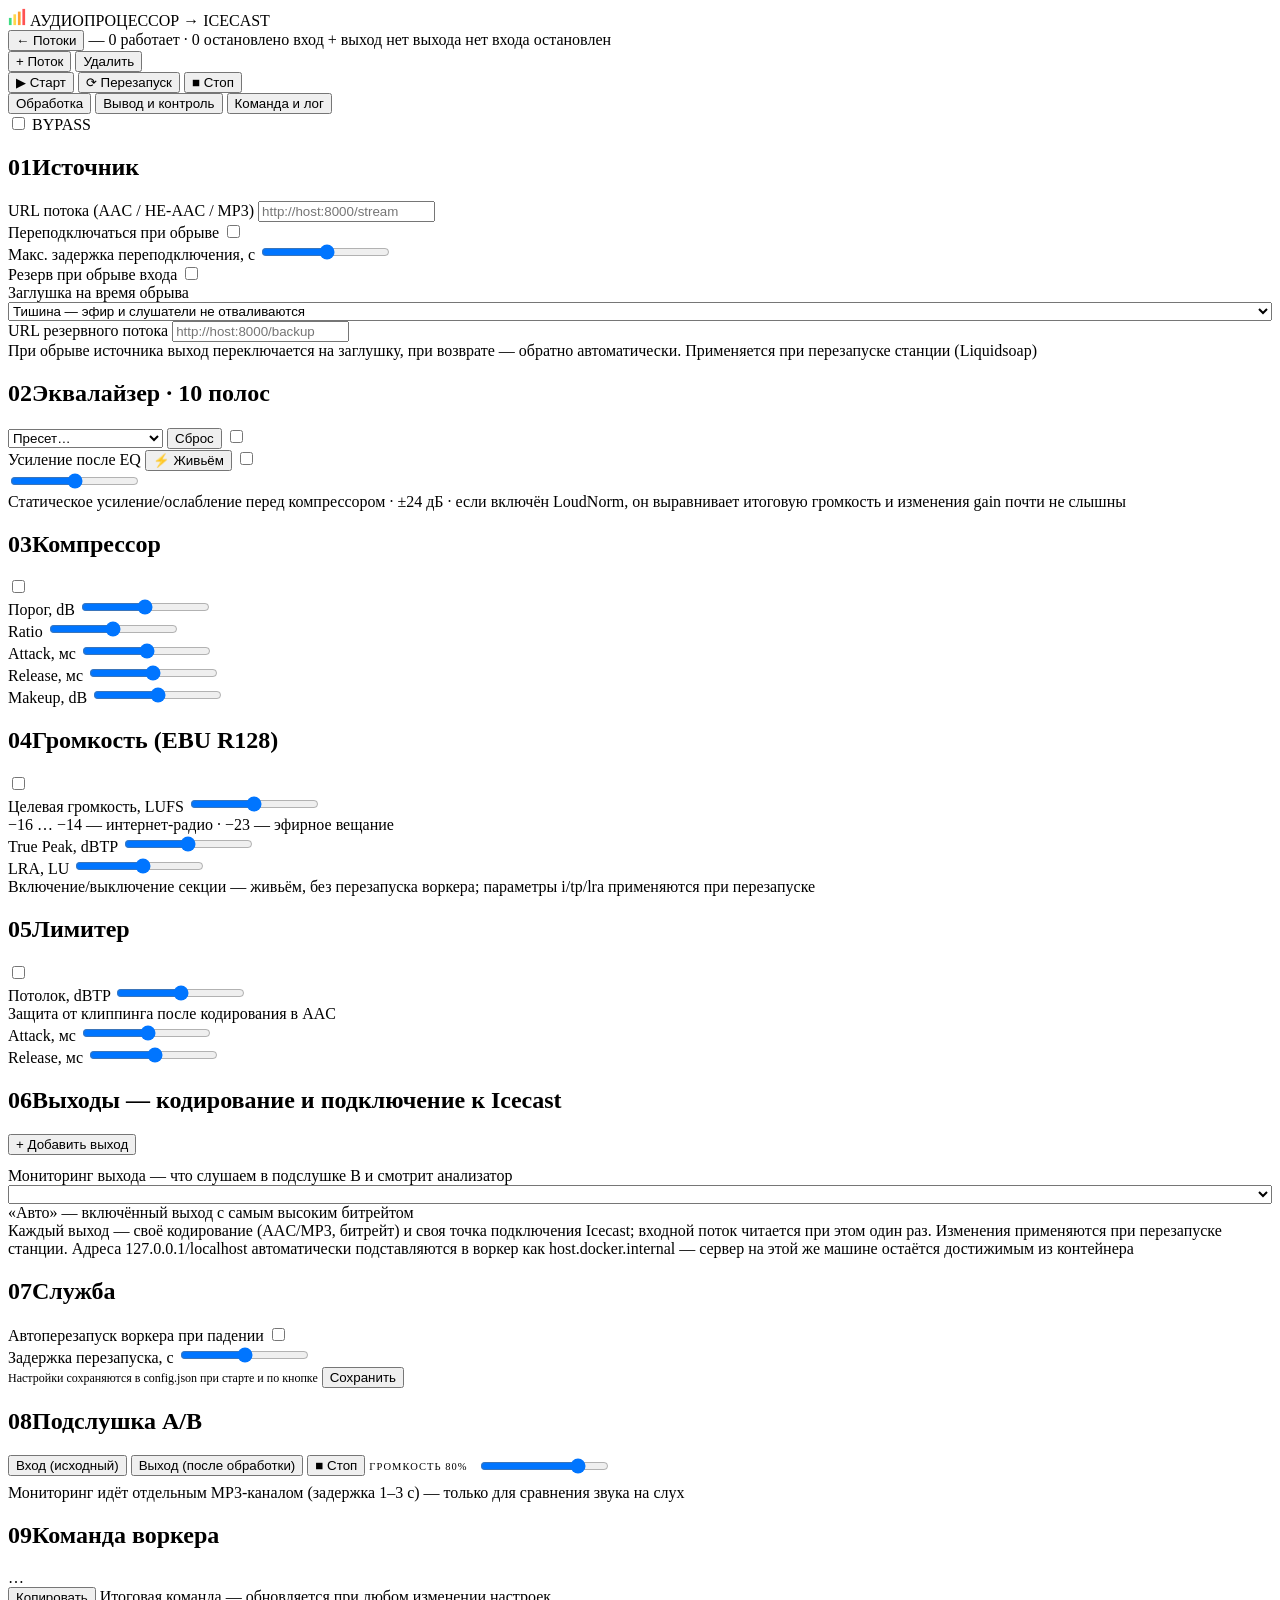
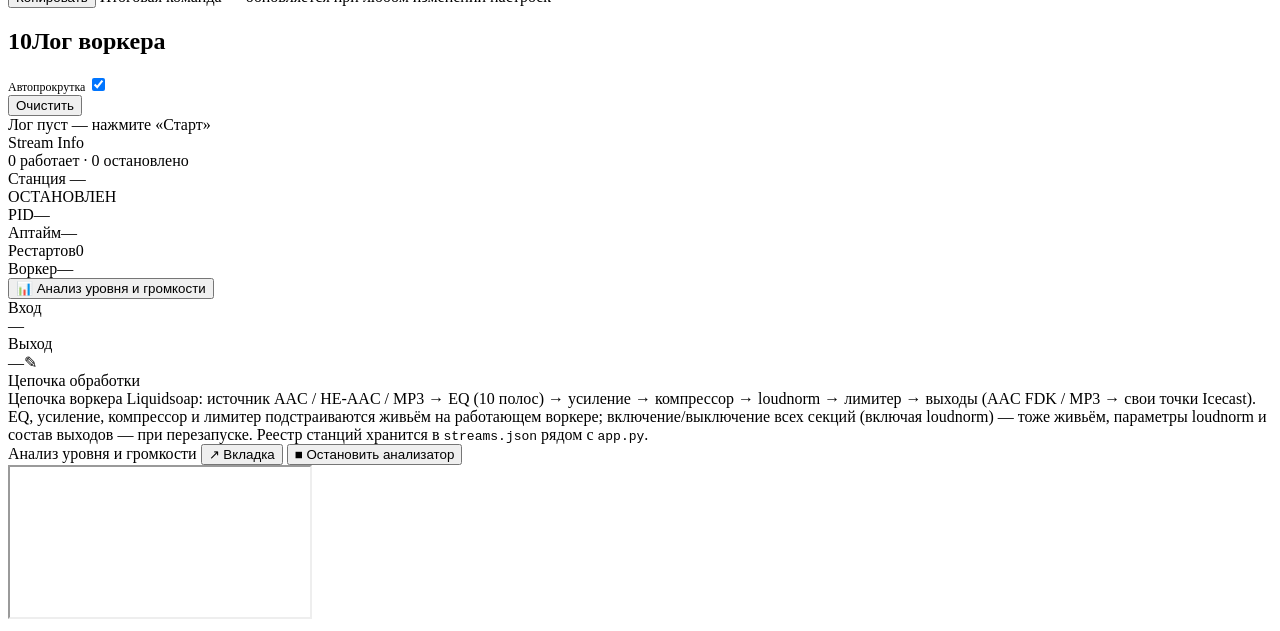
==== commit 833d7a54: "Тема middlethings: капсульный дизайн панели и анализатора Панель: panel.css с токенами middlethings " ====
--- a/app/static/index.html
+++ b/app/static/index.html
@@ -6,638 +6,8 @@
 <title>Аудиопроцессор · Панель управления</title>
 <link rel="preconnect" href="https://fonts.googleapis.com">
 <link rel="preconnect" href="https://fonts.gstatic.com" crossorigin>
-<link href="https://fonts.googleapis.com/css2?family=JetBrains+Mono:wght@400;500;700&display=swap" rel="stylesheet">
-<style>
-  :root {
-    --bg: #0b1016;
-    --panel: #121922;
-    --panel-2: #17212d;
-    --border: #1f2a38;
-    --text: #dbe4ee;
-    --text-dim: #8494a7;
-    --accent: #43c6dd;
-    --green: #3ddc84;
-    --yellow: #ffd54a;
-    --orange: #ff9f2e;
-    --red: #ff5252;
-    --radius: 6px;
-  }
-  * { box-sizing: border-box; }
-  html, body { margin: 0; padding: 0; }
-  body {
-    background: var(--bg);
-    color: var(--text);
-    font-family: "JetBrains Mono", ui-monospace, "Cascadia Mono", Consolas, monospace;
-    font-size: 14px;
-    line-height: 1.55;
-    min-height: 100dvh;
-  }
-  ::selection { background: rgba(67, 198, 221, 0.25); }
-
-  /* ---------- header + nav tabs ---------- */
-  header {
-    position: sticky; top: 0; z-index: 10;
-    display: flex; flex-wrap: wrap; align-items: center; gap: 10px;
-    padding: 0 16px;
-    background: rgba(11, 16, 22, 0.96);
-    border-bottom: 1px solid var(--border);
-    min-height: 52px;
-  }
-  .logo {
-    display: flex; align-items: center; gap: 10px;
-    font-weight: 700; font-size: 14px; letter-spacing: 0.06em;
-    padding-right: 14px; margin-right: 4px;
-    border-right: 1px solid var(--border);
-    align-self: stretch;
-  }
-  .logo .arrow { color: var(--accent); }
-
-  .nav-tabs { display: flex; align-items: stretch; align-self: stretch; }
-  .nav-tab {
-    font: inherit; font-size: 12px; font-weight: 500;
-    letter-spacing: 0.14em; text-transform: uppercase;
-    color: var(--text-dim);
-    background: none; border: none; cursor: pointer;
-    padding: 0 16px;
-    border-bottom: 2px solid transparent;
-    transition: color 0.15s ease, border-color 0.15s ease;
-  }
-  .nav-tab:hover { color: var(--text); }
-  .nav-tab:focus-visible { outline: 2px solid var(--accent); outline-offset: -2px; }
-  .nav-tab.active { color: var(--accent); border-bottom-color: var(--accent); }
-
-  header .spacer { flex: 1; }
-
-  /* ---------- панель станции: вкладки разделов + BYPASS (под хэдером) ----------
-     Выравнивание по левому краю сетки секций (как .layout), вид — кнопки. */
-  .station-toolbar {
-    display: flex; align-items: center; gap: 10px;
-    max-width: 1560px; margin: 0 auto;
-    padding: 12px 16px 0;
-  }
-  .station-toolbar .nav-tabs { align-self: center; gap: 8px; }
-  .station-toolbar .nav-tab {
-    font-size: 11px; letter-spacing: 0.12em;
-    padding: 7px 14px;
-    color: var(--text-dim);
-    background: var(--panel);
-    border: 1px solid var(--border); border-radius: 8px;
-  }
-  .station-toolbar .nav-tab:hover { color: var(--text); border-color: rgba(67, 198, 221, 0.5); }
-  .station-toolbar .nav-tab.active {
-    color: var(--accent);
-    border-color: var(--accent);
-    background: rgba(67, 198, 221, 0.10);
-  }
-  .station-toolbar .bypass-toggle { margin-left: auto; }
-
-  /* ---------- bypass ---------- */
-  .bypass-toggle {
-    display: inline-flex; align-items: center; gap: 8px;
-    font-size: 11px; font-weight: 700; letter-spacing: 0.16em;
-    color: var(--text-dim); cursor: pointer; user-select: none;
-    padding: 5px 10px; border-radius: var(--radius); border: 1px solid var(--border);
-    transition: color 0.15s ease, border-color 0.15s ease, background 0.15s ease;
-  }
-  .bypass-toggle.on {
-    color: var(--yellow); border-color: rgba(255, 213, 74, 0.55);
-    background: rgba(255, 213, 74, 0.07);
-  }
-  .bypass-toggle.on .track { background: rgba(255, 213, 74, 0.15) !important; border-color: rgba(255, 213, 74, 0.55) !important; }
-  .bypass-toggle.on .track::after { background: var(--yellow) !important; }
-
-  /* ---------- buttons ---------- */
-  .btn {
-    font: inherit; font-size: 12px; font-weight: 500;
-    letter-spacing: 0.08em;
-    padding: 7px 15px;
-    border-radius: var(--radius);
-    border: 1px solid var(--border);
-    background: var(--panel-2);
-    color: var(--text);
-    cursor: pointer;
-    transition: border-color 0.15s ease, color 0.15s ease, background 0.15s ease, transform 0.1s ease;
-  }
-  .btn:hover { border-color: var(--accent); color: var(--accent); }
-  .btn:active { transform: translateY(1px); }
-  .btn:focus-visible { outline: 2px solid var(--accent); outline-offset: 2px; }
-  .btn:disabled { opacity: 0.4; cursor: not-allowed; }
-  .btn:disabled:hover { border-color: var(--border); color: var(--text); }
-  .btn.primary {
-    background: rgba(61, 220, 132, 0.12);
-    border-color: rgba(61, 220, 132, 0.5);
-    color: var(--green);
-  }
-  .btn.primary:hover { background: rgba(61, 220, 132, 0.2); border-color: var(--green); color: var(--green); }
-  .btn.danger:hover { border-color: var(--red); color: var(--red); }
-  header .btn { margin: 8px 0; }
-
-  /* ---------- analyzer modal ---------- */
-  .analyzer-overlay {
-    position: fixed; inset: 0; z-index: 900;
-    background: rgba(6, 10, 15, 0.75);
-    display: none; align-items: stretch; justify-content: center;
-    padding: 24px;
-  }
-  .analyzer-overlay.open { display: flex; }
-  .analyzer-modal {
-    flex: 1; max-width: 1500px;
-    display: flex; flex-direction: column;
-    background: var(--panel); border: 1px solid var(--border);
-    border-radius: var(--radius-lg, 10px); overflow: hidden;
-  }
-  .analyzer-bar {
-    flex: none; display: flex; align-items: center; gap: 12px;
-    padding: 8px 12px; border-bottom: 1px solid var(--border);
-    background: var(--panel-2);
-  }
-  .analyzer-bar .title { font-size: 12.5px; font-weight: 600; letter-spacing: 0.04em; flex: 1; overflow: hidden; text-overflow: ellipsis; white-space: nowrap; }
-  .analyzer-frame { flex: 1; border: 0; background: #0a0a0f; }
-  .rp-analyzer-btn { margin: 6px 16px 10px; width: calc(100% - 32px); }
-
-  /* ---------- layout: center + right ---------- */
-  .layout {
-    display: grid;
-    grid-template-columns: minmax(0, 1fr) 300px;
-    gap: 16px;
-    max-width: 1560px; margin: 0 auto;
-    padding: 16px;
-  }
-  @media (max-width: 1150px) {
-    .layout { grid-template-columns: 1fr; }
-  }
-
-  .tab-page { display: none; }
-  .tab-page.active {
-    display: grid;
-    grid-template-columns: repeat(12, 1fr);
-    gap: 14px;
-    align-content: start;
-  }
-
-  section.card {
-    background: var(--panel);
-    border: 1px solid var(--border);
-    border-radius: var(--radius);
-    padding: 14px 16px 16px;
-    grid-column: span 12;
-    min-width: 0;
-  }
-  section.card.disabled > .fields { opacity: 0.35; pointer-events: none; }
-  .eq-wrap.disabled { opacity: 0.35; pointer-events: none; }
-  #fbFields.disabled { opacity: 0.35; pointer-events: none; }
-  @media (min-width: 900px) {
-    .card.s4 { grid-column: span 4; }
-    .card.s6 { grid-column: span 6; }
-    .card.s8 { grid-column: span 8; }
-    .card.s12 { grid-column: span 12; }
-  }
-
-  .card-head {
-    display: flex; align-items: center; justify-content: space-between; gap: 10px;
-    margin: -14px -16px 14px; padding: 10px 16px;
-    border-bottom: 1px solid var(--border);
-    background: rgba(255, 255, 255, 0.015);
-  }
-  .card-head h2 {
-    margin: 0;
-    font-size: 11px; font-weight: 700;
-    letter-spacing: 0.2em; text-transform: uppercase;
-    color: var(--accent);
-  }
-  .card-head h2 .idx { color: var(--text-dim); margin-right: 8px; }
-  .card-head .tools { display: flex; align-items: center; gap: 10px; flex-wrap: wrap; }
-
-  /* ---------- right panel (stream info) ---------- */
-  .right-panel {
-    background: var(--panel);
-    border: 1px solid var(--border);
-    border-radius: var(--radius);
-    padding: 0 0 8px;
-    align-self: start;
-    position: sticky; top: 68px;
-  }
-  .rp-title {
-    padding: 10px 16px;
-    font-size: 11px; font-weight: 700; letter-spacing: 0.2em; text-transform: uppercase;
-    color: var(--accent);
-    border-bottom: 1px solid var(--border);
-  }
-  .rp-status {
-    margin: 14px 16px;
-    padding: 10px 12px;
-    border: 1px solid var(--border);
-    border-radius: var(--radius);
-    display: flex; align-items: center; gap: 10px;
-    font-size: 12px; font-weight: 700; letter-spacing: 0.14em;
-    color: var(--text-dim);
-  }
-  .rp-status .dot {
-    width: 10px; height: 10px; border-radius: 50%;
-    background: var(--text-dim); flex: none;
-  }
-  .rp-status.running { color: var(--green); border-color: rgba(61, 220, 132, 0.45); background: rgba(61, 220, 132, 0.06); }
-  .rp-status.running .dot { background: var(--green); animation: pulse 1.5s ease-in-out infinite; }
-  @keyframes pulse {
-    0%, 100% { box-shadow: 0 0 0 0 rgba(61, 220, 132, 0.5); }
-    50% { box-shadow: 0 0 0 6px rgba(61, 220, 132, 0); }
-  }
-  .rp-row {
-    display: flex; justify-content: space-between; gap: 10px;
-    padding: 7px 16px;
-    border-bottom: 1px solid rgba(31, 42, 56, 0.6);
-    font-size: 12px;
-  }
-  .rp-row .k { color: var(--text-dim); letter-spacing: 0.08em; text-transform: uppercase; font-size: 10.5px; flex: none; }
-  .rp-row .v { text-align: right; word-break: break-all; min-width: 0; }
-  .rp-row .v.mono { font-size: 11.5px; color: var(--text); }
-  /* строка-ссылка «Выход»: клик ведёт на форму редактирования Icecast */
-  .rp-edit { cursor: pointer; align-items: center; }
-  .rp-edit:hover { background: var(--panel-2); }
-  .rp-edit:hover .v { color: var(--accent); }
-  .rp-edit-ico { flex: none; color: var(--text-dim); font-size: 12px; opacity: 0.6; }
-  .rp-edit:hover .rp-edit-ico { color: var(--accent); opacity: 1; }
-  .rp-section-label {
-    padding: 12px 16px 4px;
-    font-size: 10.5px; color: var(--text-dim); letter-spacing: 0.16em; text-transform: uppercase;
-  }
-  .rp-chain { display: flex; flex-wrap: wrap; align-items: center; gap: 6px; padding: 6px 16px 10px; }
-  .chip {
-    font-size: 10.5px; font-weight: 700; letter-spacing: 0.1em;
-    padding: 3px 8px; border-radius: 4px;
-    border: 1px solid var(--border); color: var(--text-dim);
-    background: var(--panel-2);
-  }
-  .chip.on { color: var(--accent); border-color: rgba(67, 198, 221, 0.5); background: rgba(67, 198, 221, 0.08); }
-  .chip.bypass { color: var(--yellow); border-color: rgba(255, 213, 74, 0.55); background: rgba(255, 213, 74, 0.07); }
-  .rp-chain .arr { color: var(--text-dim); font-size: 10px; }
-
-  /* ---------- toggle switch ---------- */
-  .switch { position: relative; display: inline-block; width: 36px; height: 20px; flex: none; }
-  .switch input { position: absolute; opacity: 0; width: 100%; height: 100%; margin: 0; cursor: pointer; }
-  .switch .track {
-    position: absolute; inset: 0; border-radius: 999px;
-    background: var(--panel-2); border: 1px solid var(--border);
-    transition: background 0.15s ease, border-color 0.15s ease;
-    pointer-events: none;
-  }
-  .switch .track::after {
-    content: ""; position: absolute; top: 2px; left: 2px;
-    width: 14px; height: 14px; border-radius: 50%;
-    background: var(--text-dim);
-    transition: transform 0.15s ease, background 0.15s ease;
-  }
-  .switch input:checked + .track { background: rgba(67, 198, 221, 0.15); border-color: rgba(67, 198, 221, 0.55); }
-  .switch input:checked + .track::after { transform: translateX(16px); background: var(--accent); }
-  .switch input:focus-visible + .track { outline: 2px solid var(--accent); outline-offset: 2px; }
-
-  /* ---------- fields ---------- */
-  .field { margin-bottom: 12px; }
-  .field:last-child { margin-bottom: 0; }
-  .field label {
-    display: flex; justify-content: space-between; align-items: baseline; gap: 8px;
-    font-size: 10.5px; letter-spacing: 0.14em; text-transform: uppercase;
-    color: var(--text-dim);
-    margin-bottom: 5px;
-  }
-  .field label .val { color: var(--accent); font-weight: 500; letter-spacing: 0.02em; text-transform: none; }
-  .field .hint { font-size: 11px; color: var(--text-dim); margin-top: 4px; }
-  /* статус подключения выхода к Icecast (карточка 07) */
-  .ice-status {
-    display: flex; align-items: center; gap: 8px;
-    font-size: 11.5px; color: var(--text-dim);
-    padding: 7px 10px; margin-top: 8px;
-    border: 1px solid var(--border); border-radius: 6px; background: var(--panel-2);
-  }
-  .ice-status .dot { flex: none; width: 8px; height: 8px; border-radius: 50%; background: var(--text-dim); }
-  .ice-status.ok { color: var(--green); border-color: rgba(61, 220, 132, 0.45); }
-  .ice-status.ok .dot { background: var(--green); animation: pulse 1.5s ease-in-out infinite; }
-  .ice-status.bad { color: var(--red); border-color: rgba(255, 82, 82, 0.45); }
-  .ice-status.bad .dot { background: var(--red); }
-
-  /* ---------- выходы станции: динамический список под-карточек ---------- */
-  .output-card {
-    border: 1px solid var(--border); border-radius: var(--radius);
-    background: rgba(8, 13, 19, 0.5);
-    padding: 12px 14px; margin-bottom: 12px;
-  }
-  .output-card:last-child { margin-bottom: 0; }
-  .output-card.off { opacity: 0.55; }
-  .output-head {
-    display: flex; align-items: center; gap: 10px;
-    margin-bottom: 10px; flex-wrap: wrap;
-  }
-  .output-head .out-title {
-    font-size: 12px; font-weight: 700; letter-spacing: 0.06em;
-    color: var(--text); word-break: break-all; min-width: 0;
-  }
-  .output-head .grow { flex: 1; }
-  .output-sub {
-    font-size: 10.5px; letter-spacing: 0.14em; text-transform: uppercase;
-    color: var(--text-dim); margin: 10px 0 8px;
-  }
-  .output-card .ice-status { margin-top: 10px; }
-  /* сворачивание выхода: клик по заголовку; свёрнутая карточка — только
-     заголовок со статус-точкой */
-  .output-head { cursor: pointer; user-select: none; }
-  .output-head .chev {
-    flex: none; color: var(--text-dim); font-size: 11px;
-    transition: transform 0.15s ease;
-  }
-  .output-card:not(.collapsed) .chev { transform: rotate(90deg); }
-  .output-head .head-dot { flex: none; width: 8px; height: 8px; border-radius: 50%; background: var(--text-dim); }
-  .output-head .head-dot.ok { background: var(--green); animation: pulse 1.5s ease-in-out infinite; }
-  .output-head .head-dot.bad { background: var(--red); }
-  .output-card.collapsed .output-head { margin-bottom: 0; }
-  .output-card.collapsed .field,
-  .output-card.collapsed .output-sub,
-  .output-card.collapsed .row2,
-  .output-card.collapsed .ice-status { display: none; }
-  /* статус выхода — как карточки дашборда: зелёный фон + яркий кант, если
-     подключение к Icecast есть; красный, если подключения нет */
-  .output-card { transition: border-color 0.15s ease, box-shadow 0.15s ease, background 0.15s ease; }
-  .output-card.ok {
-    background: linear-gradient(180deg, rgba(61, 220, 132, 0.16), rgba(61, 220, 132, 0.07)), rgba(8, 13, 19, 0.5);
-    border-color: var(--green);
-    box-shadow: 0 0 0 1px rgba(61, 220, 132, 0.45), 0 0 20px rgba(61, 220, 132, 0.18);
-  }
-  .output-card.bad {
-    background: linear-gradient(180deg, rgba(255, 82, 82, 0.14), rgba(255, 82, 82, 0.06)), rgba(8, 13, 19, 0.5);
-    border-color: var(--red);
-    box-shadow: 0 0 0 1px rgba(255, 82, 82, 0.40), 0 0 20px rgba(255, 82, 82, 0.15);
-  }
-
-  input[type="text"], input[type="password"], input[type="number"], select {
-    width: 100%;
-    font: inherit; font-size: 13px;
-    color: var(--text);
-    background: var(--panel-2);
-    border: 1px solid var(--border);
-    border-radius: var(--radius);
-    padding: 7px 10px;
-    transition: border-color 0.15s ease;
-  }
-  input:focus, select:focus { outline: none; border-color: var(--accent); }
-  input:focus-visible, select:focus-visible { outline: 2px solid rgba(67, 198, 221, 0.4); outline-offset: 1px; }
-  select { width: auto; max-width: 100%; }
-
-  input[type="range"] {
-    width: 100%; height: 22px; margin: 0;
-    appearance: none; -webkit-appearance: none;
-    background: transparent; cursor: pointer;
-  }
-  input[type="range"]::-webkit-slider-runnable-track {
-    height: 4px; border-radius: 2px; background: var(--border);
-  }
-  input[type="range"]::-webkit-slider-thumb {
-    -webkit-appearance: none; appearance: none;
-    width: 14px; height: 14px; border-radius: 50%;
-    background: var(--accent); margin-top: -5px;
-    border: none;
-  }
-  input[type="range"]::-moz-range-track { height: 4px; border-radius: 2px; background: var(--border); }
-  input[type="range"]::-moz-range-thumb { width: 14px; height: 14px; border-radius: 50%; background: var(--accent); border: none; }
-  input[type="range"]:focus-visible { outline: 2px solid rgba(67, 198, 221, 0.4); outline-offset: 4px; border-radius: 4px; }
-
-  /* риски шкалы — фирменный признак приборов анализатора */
-  .ticks {
-    height: 5px; margin-top: 1px;
-    background: repeating-linear-gradient(90deg, var(--border) 0 1px, transparent 1px calc(10% - 0.1px));
-    opacity: 0.9;
-  }
-
-  .row2 { display: grid; grid-template-columns: 1fr 1fr; gap: 12px; }
-  .checkline { display: flex; align-items: center; gap: 10px; font-size: 13px; }
-  .checkline .grow { flex: 1; }
-
-  /* ---------- equalizer ---------- */
-  .eq-row {
-    display: flex; justify-content: space-between; gap: 6px;
-    overflow-x: auto; padding: 6px 2px 2px;
-  }
-  .eq-band {
-    display: flex; flex-direction: column; align-items: center;
-    min-width: 58px; flex: 1;
-  }
-  .eq-val {
-    font-size: 11px; color: var(--accent); font-weight: 500;
-    min-height: 16px; margin-bottom: 6px;
-  }
-  .eq-slider {
-    height: 160px; width: 30px;
-    display: flex; align-items: center; justify-content: center;
-    position: relative;
-  }
-  .eq-slider input[type="range"] {
-    width: 150px;
-    transform: rotate(-90deg);
-    flex: none;
-  }
-  .eq-freq {
-    font-size: 11px; color: var(--text-dim);
-    letter-spacing: 0.06em; margin-top: 6px;
-  }
-  .eq-zero {
-    position: absolute; left: 50%; top: 50%;
-    width: 150px; height: 1px;
-    background: rgba(67, 198, 221, 0.25);
-    transform: translate(-50%, -50%) rotate(-90deg);
-    pointer-events: none;
-  }
-  .eq-row::-webkit-scrollbar { height: 6px; }
-  .eq-row::-webkit-scrollbar-thumb { background: var(--border); border-radius: 3px; }
-
-  /* ---------- listen ---------- */
-  .listen-row { display: flex; gap: 10px; flex-wrap: wrap; }
-  .listen-btn.playing { border-color: rgba(61, 220, 132, 0.6); color: var(--green); background: rgba(61, 220, 132, 0.08); }
-  .listen-btn.playing::before { content: "● "; }
-
-  /* ---------- command / console ---------- */
-  .cmd-box {
-    background: #080d13;
-    border: 1px solid var(--border);
-    border-radius: var(--radius);
-    padding: 14px 16px;
-    font-size: 12.5px; line-height: 1.7;
-    color: #8fd0e0;
-    white-space: pre-wrap; word-break: break-all;
-    max-height: 200px; overflow: auto;
-  }
-  .cmd-actions { display: flex; align-items: center; gap: 12px; margin-top: 10px; flex-wrap: wrap; }
-  .cmd-actions .note { font-size: 11px; color: var(--text-dim); }
-
-  .console-head { display: flex; align-items: center; gap: 12px; flex-wrap: wrap; }
-  .console-head .grow { flex: 1; }
-  .console {
-    background: #080d13;
-    border: 1px solid var(--border);
-    border-radius: var(--radius);
-    padding: 12px 14px;
-    height: 320px; overflow-y: auto;
-    font-size: 12px; line-height: 1.65;
-  }
-  .console .line { white-space: pre-wrap; word-break: break-all; color: var(--text-dim); }
-  .console .line .ts { color: #3d4c60; margin-right: 8px; }
-  .console .line.panel { color: var(--accent); }
-  .console .line.err { color: var(--red); }
-  .console .empty { color: #3d4c60; }
-  .console::-webkit-scrollbar, .cmd-box::-webkit-scrollbar { width: 6px; }
-  .console::-webkit-scrollbar-thumb, .cmd-box::-webkit-scrollbar-thumb { background: var(--border); border-radius: 3px; }
-
-  footer {
-    max-width: 1560px; margin: 0 auto; padding: 0 16px 26px;
-    color: var(--text-dim); font-size: 11.5px; letter-spacing: 0.04em;
-  }
-  footer code { color: var(--accent); }
-
-  .toast {
-    position: fixed; bottom: 20px; left: 50%; transform: translateX(-50%) translateY(80px);
-    background: var(--panel-2); border: 1px solid var(--accent);
-    color: var(--text); font-size: 13px;
-    padding: 10px 18px; border-radius: var(--radius);
-    opacity: 0; transition: transform 0.25s ease, opacity 0.25s ease;
-    z-index: 50; pointer-events: none;
-  }
-  .toast.show { opacity: 1; transform: translateX(-50%) translateY(0); }
-  .toast.error { border-color: var(--red); color: var(--red); }
-
-  /* ---------- multi-station picker ---------- */
-  .station-picker {
-    display: flex; align-items: center; align-self: stretch; gap: 8px;
-    padding-left: 14px; margin-left: 4px;
-    border-left: 1px solid var(--border);
-  }
-  .station-picker select {
-    width: 220px; max-width: 32vw;
-    font-size: 12px; padding: 6px 28px 6px 10px;
-  }
-  .station-picker .btn { margin: 0; padding: 6px 10px; font-size: 11px; white-space: nowrap; }
-
-  .rp-summary {
-    margin: 12px 16px 0; padding: 7px 10px;
-    border: 1px solid var(--border); border-radius: var(--radius);
-    background: rgba(67, 198, 221, 0.04);
-    color: var(--text-dim); font-size: 10.5px; letter-spacing: 0.08em;
-  }
-  .rp-summary b { color: var(--green); font-weight: 700; }
-  .rp-station-name {
-    display: flex; align-items: center; gap: 8px;
-  }
-  .rp-station-name .id { color: var(--text-dim); font-size: 10.5px; }
-
-  /* при 1500px ширины рабочего окна селектор станций остаётся в одной строке */
-  @media (max-width: 1600px) {
-    header { gap: 6px; padding: 0 10px; }
-    .logo { padding-right: 10px; }
-    .nav-tab { padding: 0 10px; font-size: 11px; }
-    .station-picker { gap: 6px; padding-left: 8px; margin-left: 0; }
-    .station-picker select { width: 190px; font-size: 11.5px; }
-    .station-picker .btn { padding: 6px 8px; }
-    .bypass-toggle { padding: 5px 7px; }
-    header .btn { padding: 7px 10px; }
-  }
-
-  /* ---------- views: дашборд потоков ↔ страница станции ---------- */
-  body[data-view="dashboard"] .only-station { display: none !important; }
-  body[data-view="station"] .only-dashboard { display: none !important; }
-
-  .st-name {
-    font-size: 13px; font-weight: 700; color: var(--text);
-    white-space: nowrap; overflow: hidden; text-overflow: ellipsis; max-width: 300px;
-  }
-  .st-name .id { color: var(--text-dim); font-weight: 400; font-size: 11px; }
-  /* имя потока редактируется по клику: пунктир-подсказка + инлайн-поле */
-  #stName.editable { cursor: text; border-bottom: 1px dashed transparent; }
-  #stName.editable:hover { border-bottom-color: var(--text-dim); }
-  #stNameEdit {
-    font: inherit; color: var(--text);
-    background: var(--panel-2); border: 1px solid var(--accent); border-radius: 5px;
-    padding: 1px 6px; width: 16ch; max-width: 280px; outline: none;
-  }
-
-  .dash-summary { color: var(--text-dim); font-size: 11px; letter-spacing: 0.1em; text-transform: uppercase; }
-  .dash-summary b { color: var(--green); }
-  /* легенда состояний карточек в хэдере дашборда */
-  .dash-legend { display: flex; align-items: center; gap: 12px; font-size: 10.5px; color: var(--text-dim); white-space: nowrap; }
-  .dash-legend .lg { display: inline-flex; align-items: center; gap: 5px; }
-  .dash-legend .d { width: 8px; height: 8px; border-radius: 50%; flex: none; }
-  .dash-legend .d.g { background: var(--green); }
-  .dash-legend .d.y { background: var(--yellow); }
-  .dash-legend .d.r { background: var(--red); }
-  .dash-legend .d.off { background: var(--text-dim); }
-
-  /* ---------- dashboard grid ---------- */
-  #viewDashboard { max-width: 1560px; margin: 0 auto; padding: 16px; }
-  .dash-grid {
-    display: grid;
-    grid-template-columns: repeat(auto-fill, minmax(340px, 1fr));
-    gap: 16px;
-  }
-  .scard {
-    background: var(--panel); border: 1px solid var(--border); border-radius: var(--radius);
-    padding: 14px; cursor: pointer;
-    display: flex; flex-direction: column; gap: 10px;
-    transition: border-color 0.15s ease, transform 0.1s ease;
-  }
-  .scard:hover { border-color: rgba(67, 198, 221, 0.5); }
-  .scard:focus-visible { outline: 2px solid var(--accent); outline-offset: 2px; }
-  /* работающий поток: зелёный фон + ярко-зелёный кант — видно с первого взгляда */
-  .scard.running {
-    background: linear-gradient(180deg, rgba(61, 220, 132, 0.16), rgba(61, 220, 132, 0.07)), var(--panel);
-    border-color: var(--green);
-    box-shadow: 0 0 0 1px rgba(61, 220, 132, 0.45), 0 0 20px rgba(61, 220, 132, 0.18);
-  }
-  .scard.running:hover { border-color: var(--green); }
-  /* вход есть, выходное подключение потеряно — жёлтая карточка */
-  .scard.no-output {
-    background: linear-gradient(180deg, rgba(255, 213, 74, 0.14), rgba(255, 213, 74, 0.06)), var(--panel);
-    border-color: var(--yellow);
-    box-shadow: 0 0 0 1px rgba(255, 213, 74, 0.40), 0 0 20px rgba(255, 213, 74, 0.15);
-  }
-  .scard.no-output:hover { border-color: var(--yellow); }
-  /* входной поток оборвался — красная карточка */
-  .scard.no-input {
-    background: linear-gradient(180deg, rgba(255, 82, 82, 0.14), rgba(255, 82, 82, 0.06)), var(--panel);
-    border-color: var(--red);
-    box-shadow: 0 0 0 1px rgba(255, 82, 82, 0.40), 0 0 20px rgba(255, 82, 82, 0.15);
-  }
-  .scard.no-input:hover { border-color: var(--red); }
-  .scard-status.no-output { background: var(--yellow); animation: pulse 1.5s ease-in-out infinite; }
-  .scard-status.no-input { background: var(--red); animation: pulse 1.5s ease-in-out infinite; }
-  .scard-head { display: flex; align-items: center; gap: 10px; min-width: 0; }
-  .scard-status { flex: none; width: 9px; height: 9px; border-radius: 50%; background: var(--text-dim); }
-  .scard-status.running { background: var(--green); animation: pulse 1.5s ease-in-out infinite; }
-  .scard-name { font-weight: 700; font-size: 13px; overflow: hidden; text-overflow: ellipsis; white-space: nowrap; min-width: 0; }
-  .scard-id { color: var(--text-dim); font-size: 10.5px; flex: none; }
-  .scard-urls { display: flex; flex-direction: column; gap: 4px; font-size: 11px; }
-  .scard-url { display: flex; gap: 8px; min-width: 0; }
-  .scard-url .k { color: var(--text-dim); font-size: 9.5px; letter-spacing: 0.1em; flex: none; width: 44px; padding-top: 1px; }
-  .scard-url .v { color: var(--text); overflow: hidden; text-overflow: ellipsis; white-space: nowrap; }
-  .scard-chain { display: flex; flex-wrap: wrap; align-items: center; gap: 5px; }
-  .scard-chain .arr { color: var(--text-dim); font-size: 10px; }
-  .scard-meta { display: flex; gap: 12px; flex-wrap: wrap; color: var(--text-dim); font-size: 10.5px; }
-  .scard-meta .bypass { color: var(--yellow); }
-  .scard-actions { display: flex; gap: 8px; margin-top: 2px; }
-  .scard-actions .btn { padding: 5px 11px; font-size: 11px; margin: 0; }
-  /* прослушка A/B — отдельная нижняя строка карточки */
-  .scard-listen-row {
-    display: flex; gap: 8px;
-    margin-top: 4px; padding-top: 10px;
-    border-top: 1px solid rgba(31, 42, 56, 0.6);
-  }
-  .scard-listen { flex: 1; padding: 6px 8px !important; font-size: 11px; margin: 0; }
-  .scard-listen-row .lbl { align-self: center; font-size: 10.5px; color: var(--text-dim); white-space: nowrap; }
-  .scard-listen.playing {
-    color: var(--green); border-color: var(--green);
-    background: rgba(61, 220, 132, 0.12);
-  }
-  .dash-empty { color: var(--text-dim); padding: 48px 0; text-align: center; grid-column: 1 / -1; }
-
-  @media (prefers-reduced-motion: reduce) {
-    .rp-status.running .dot { animation: none; }
-    * { transition-duration: 0.01ms !important; }
-  }
-</style>
+<link href="https://fonts.googleapis.com/css2?family=Inter:wght@400;600;700;800&family=JetBrains+Mono:wght@400;500;700&display=swap" rel="stylesheet">
+<link rel="stylesheet" href="/static/panel.css?v=2">
 </head>
 <body data-view="dashboard">
 
@@ -900,7 +270,7 @@
         </div>
       </section>
 
-      <section class="card s12">
+      <section class="card s8">
         <div class="card-head"><h2><span class="idx">08</span>Подслушка A/B</h2></div>
         <div class="fields">
           <div class="listen-row">
@@ -999,6 +369,6 @@
 
 <div class="toast" id="toast"></div>
 
-<script src="/static/app.js?v=9"></script>
+<script src="/static/app.js?v=10"></script>
 </body>
 </html>
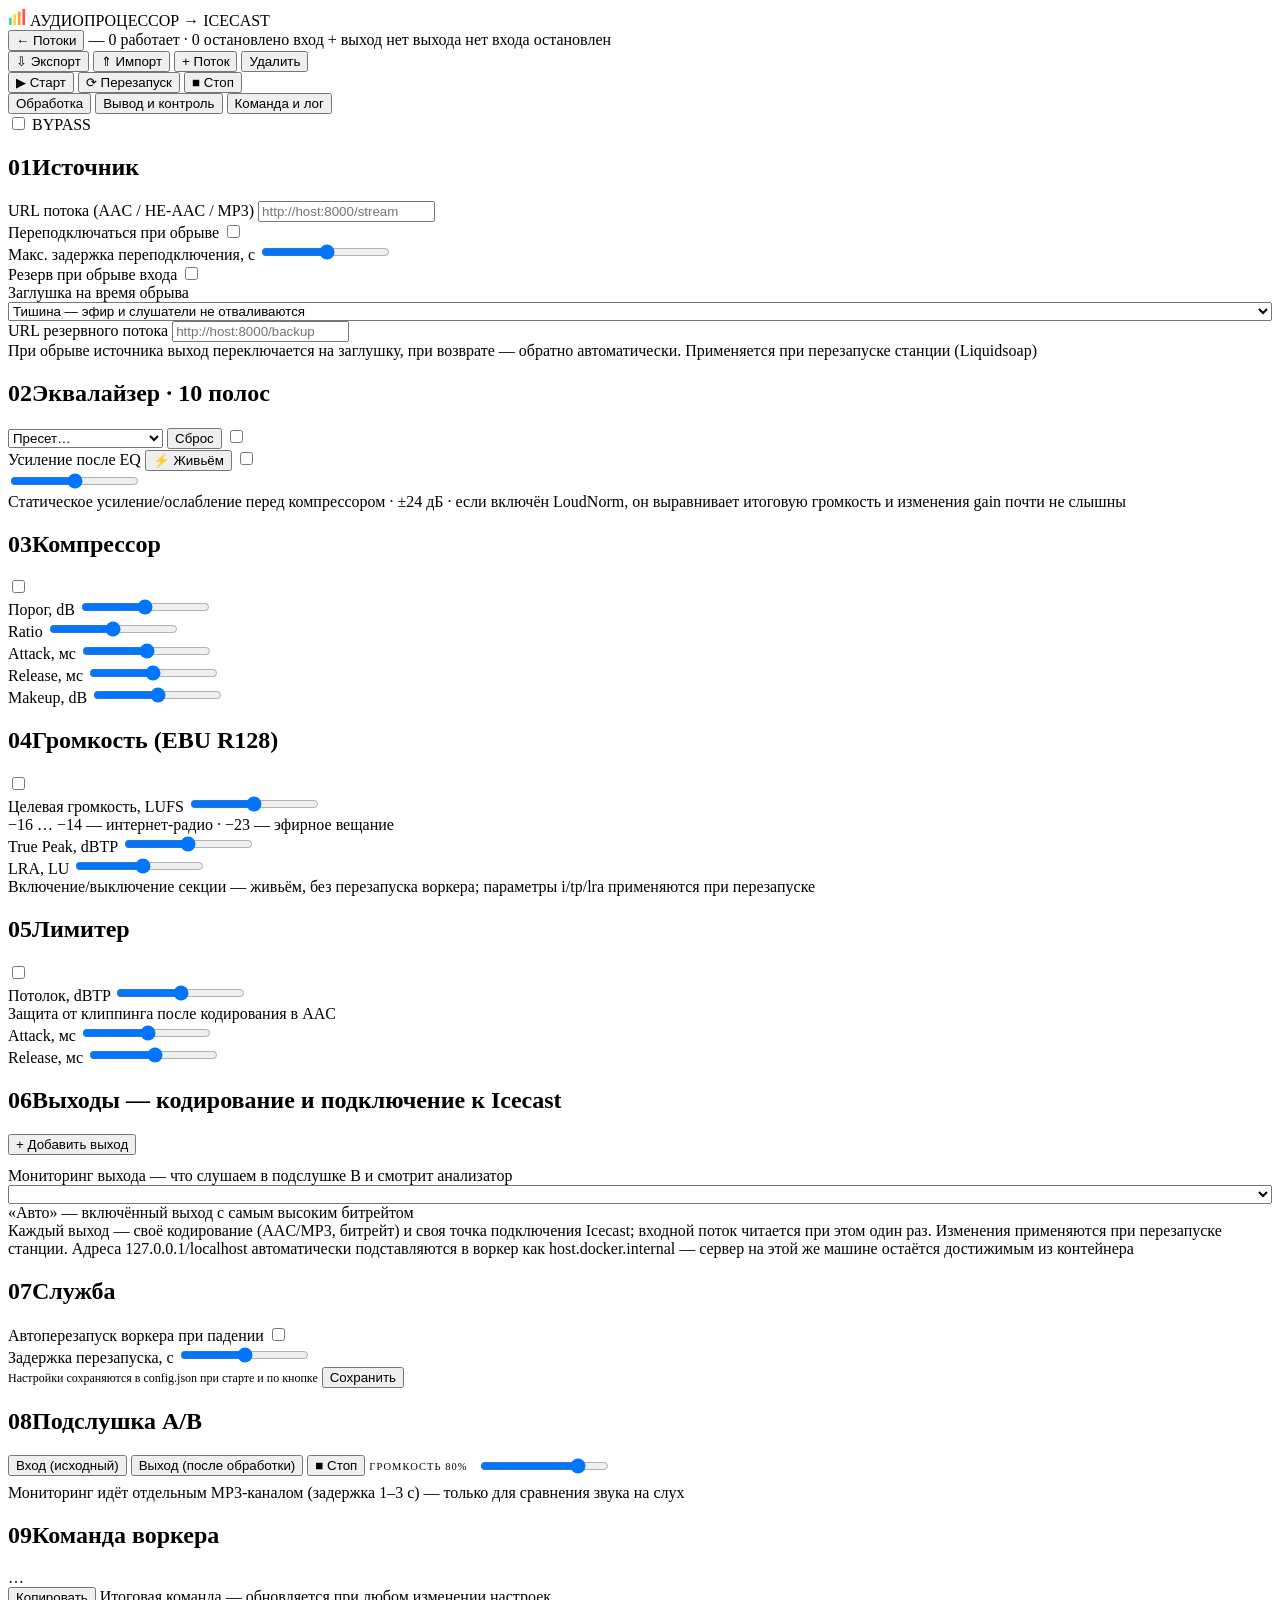
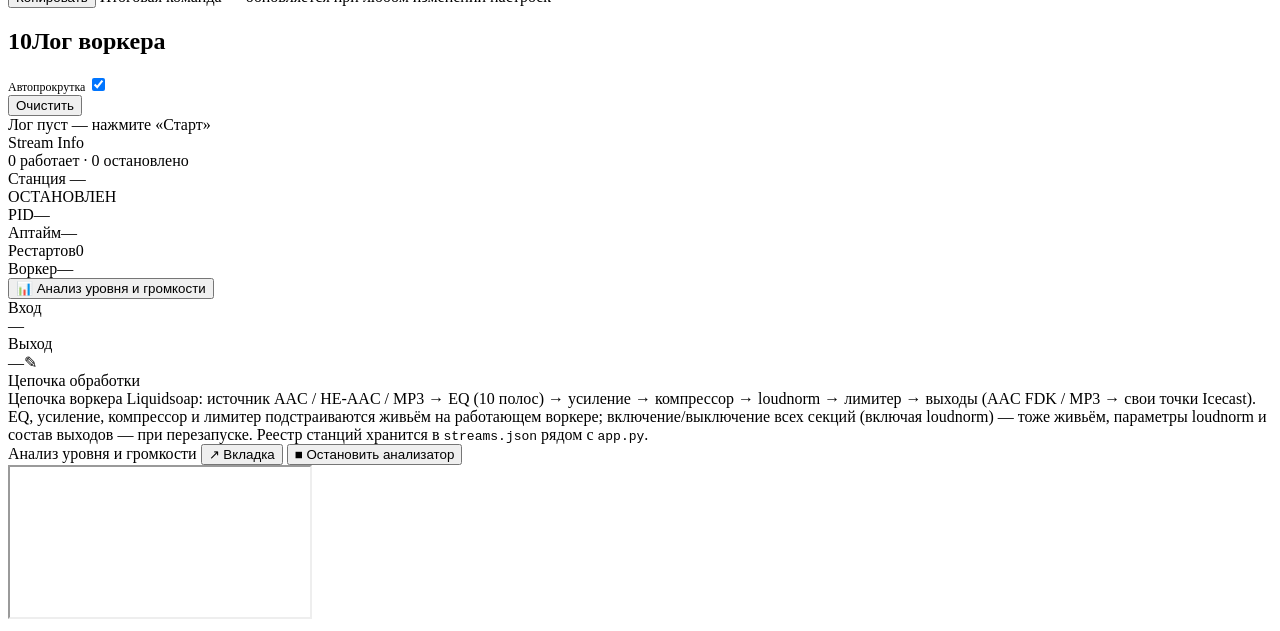
==== commit 50e111f5: "Панель: экспорт/импорт реестра станций (кнопки в шапке дашборда, GET/POST /api/registry/*, бэкап str" ====
--- a/app/static/index.html
+++ b/app/static/index.html
@@ -35,6 +35,9 @@
 
   <div class="station-picker" aria-label="Станции">
     <select id="stationSelect" aria-label="Выбранная станция" hidden></select>
+    <button class="btn only-dashboard" id="btnExportSettings" title="Скачать реестр станций файлом (streams.json)">⇩ Экспорт</button>
+    <button class="btn only-dashboard" id="btnImportSettings" title="Загрузить реестр станций из файла (заменяет текущие настройки)">⇑ Импорт</button>
+    <input type="file" id="importFile" accept=".json,application/json" hidden>
     <button class="btn" id="btnAddStation" title="Добавить поток">+ Поток</button>
     <button class="btn danger only-station" id="btnDeleteStation" title="Удалить выбранную станцию">Удалить</button>
   </div>
@@ -369,6 +372,6 @@
 
 <div class="toast" id="toast"></div>
 
-<script src="/static/app.js?v=10"></script>
+<script src="/static/app.js?v=11"></script>
 </body>
 </html>
